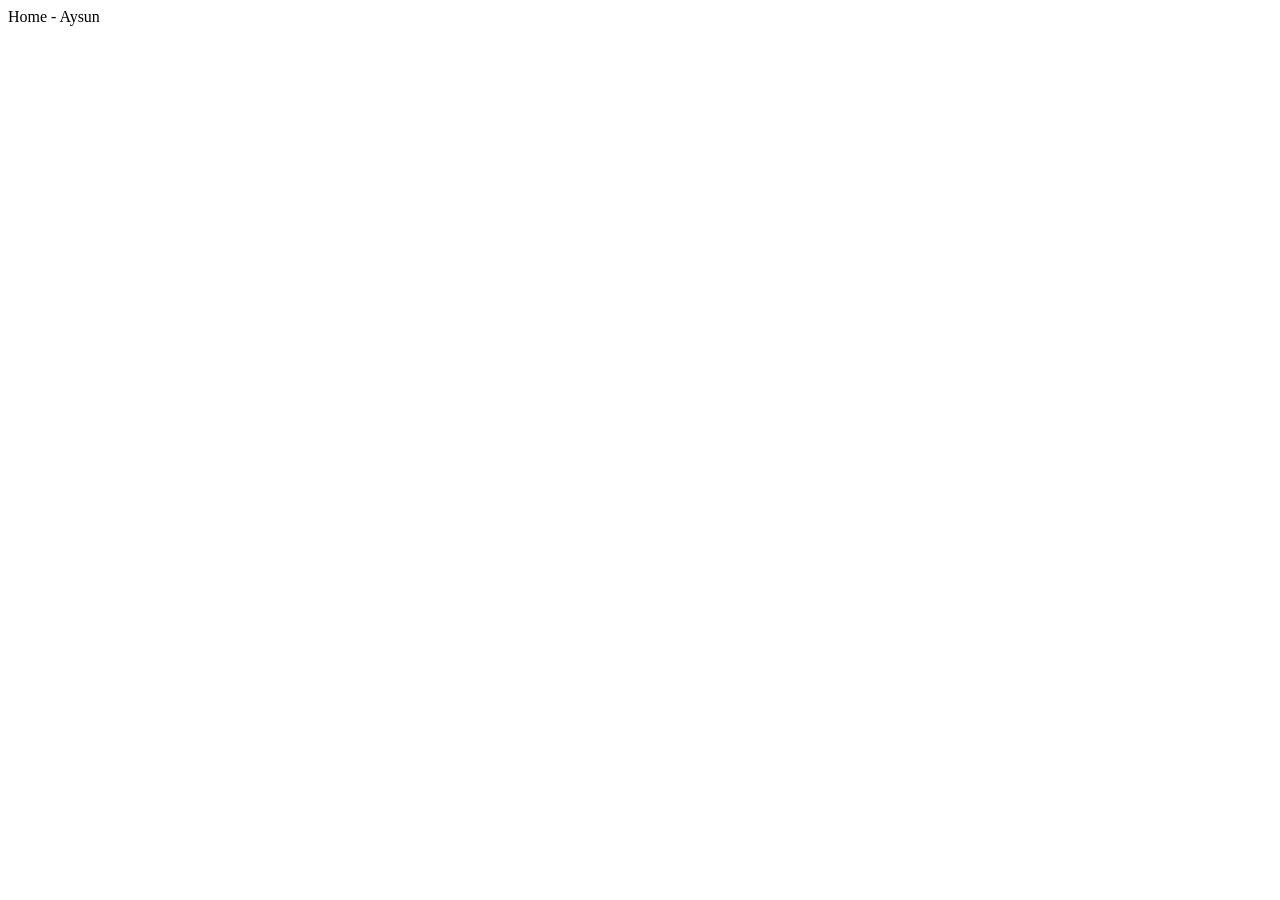
==== index.html @ d8aff584 "add new repo" ====
<!doctype html>
<html lang="en">
  <head>
    <meta charset="UTF-8" />
    <meta name="viewport" content="width=device-width, initial-scale=1.0" />
    <title>Document</title>
    <link rel="stylesheet" href="assets/style.css" />
  </head>
  <body>
    Home - Aysun
  </body>
</html>
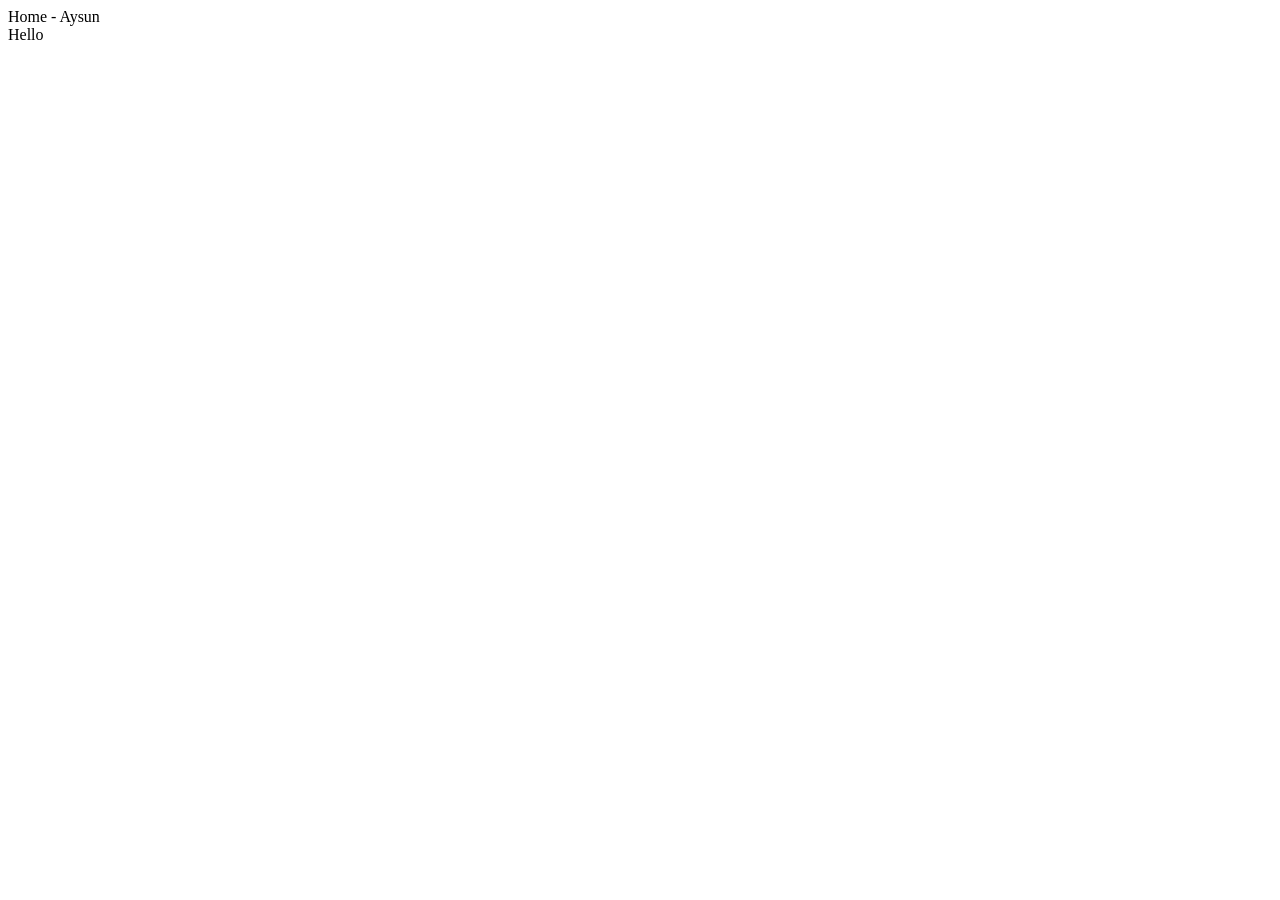
==== commit 937b8574: "section" ====
--- a/index.html
+++ b/index.html
@@ -8,5 +8,6 @@
   </head>
   <body>
     Home - Aysun
+    <section>Hello</section>
   </body>
 </html>
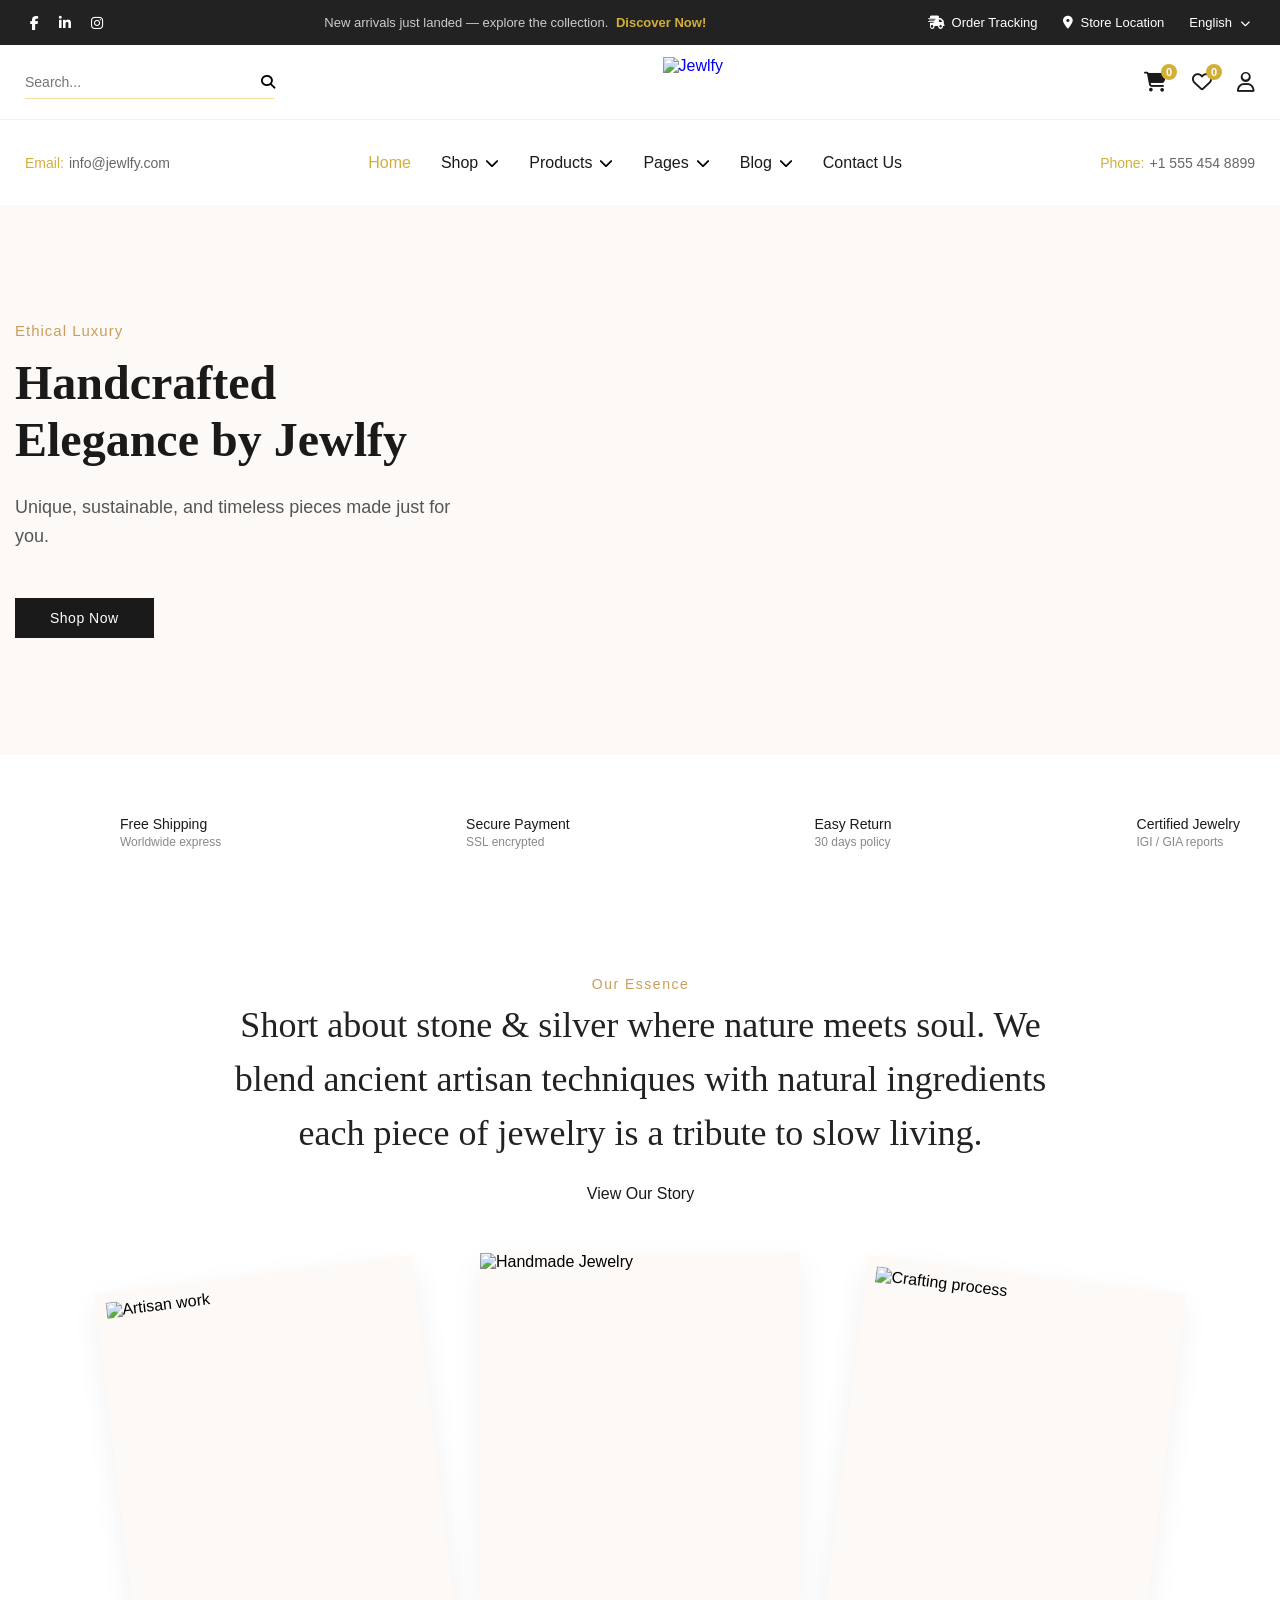
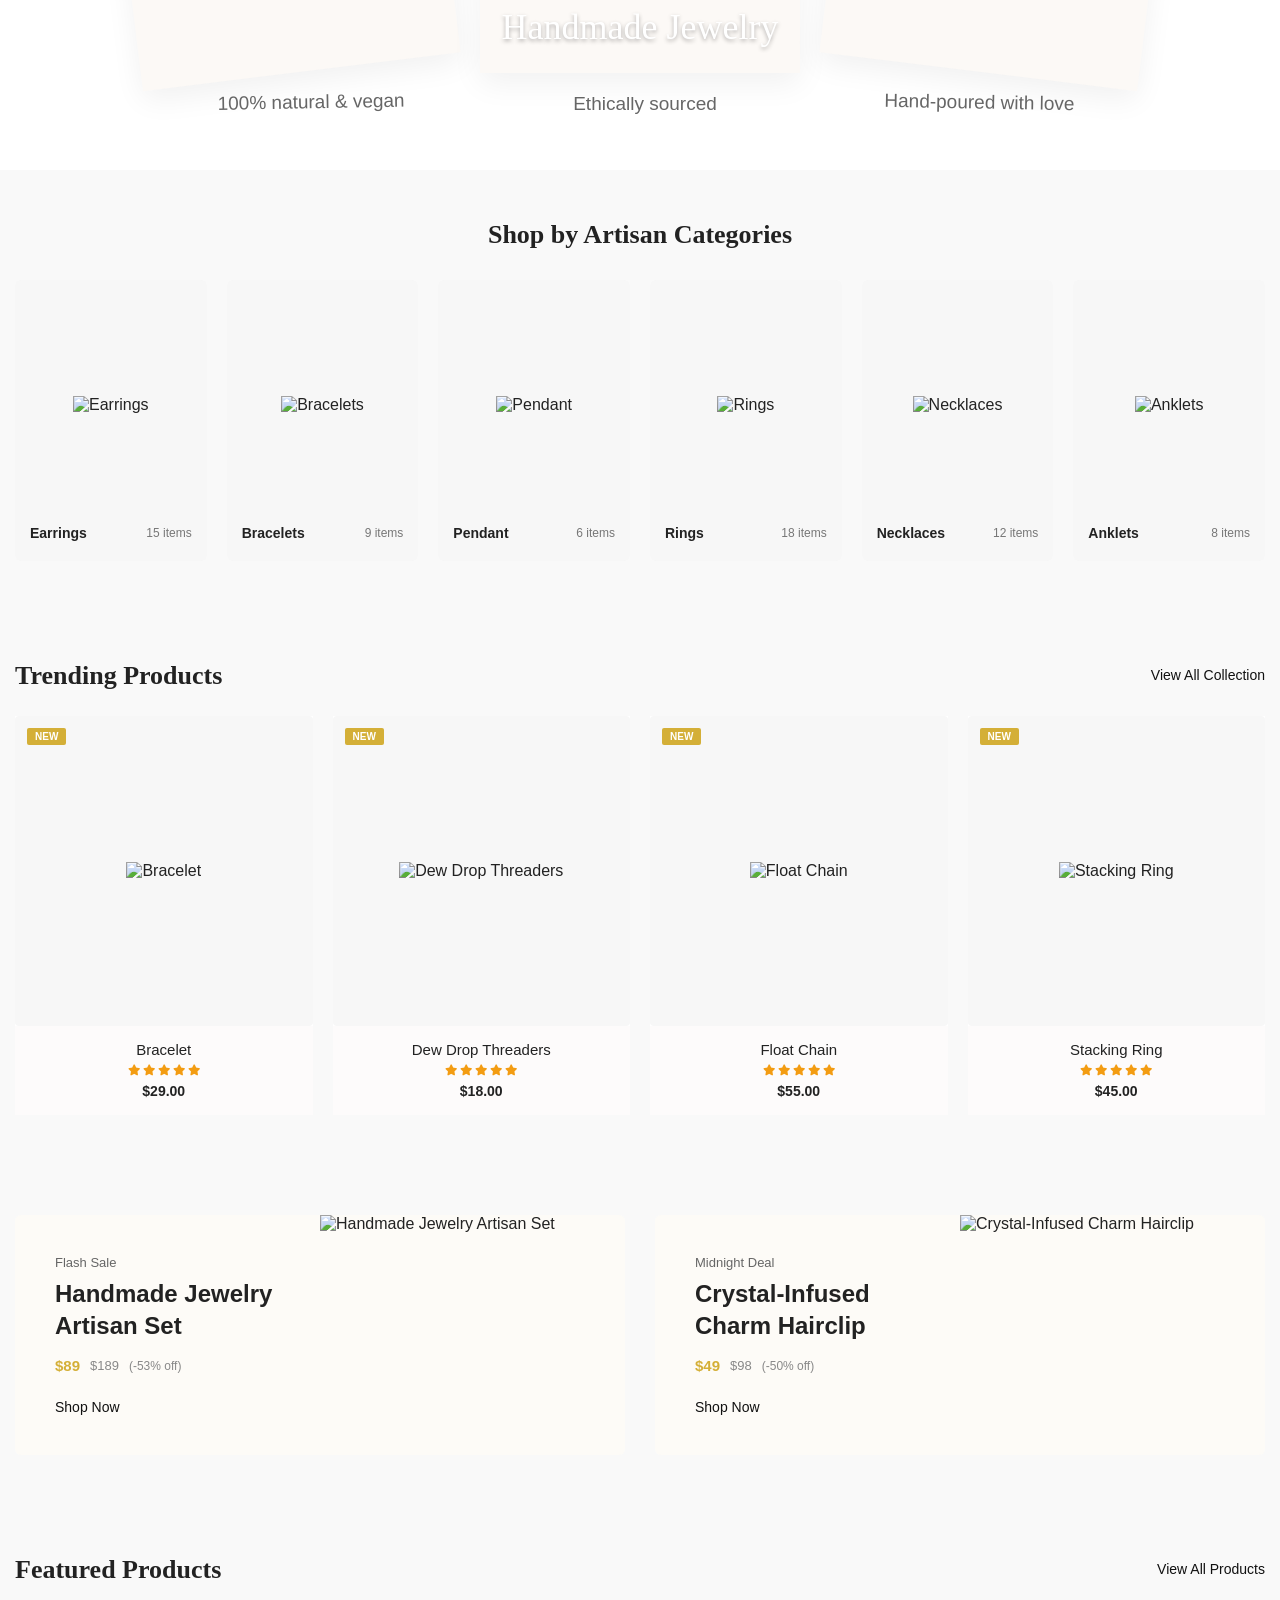
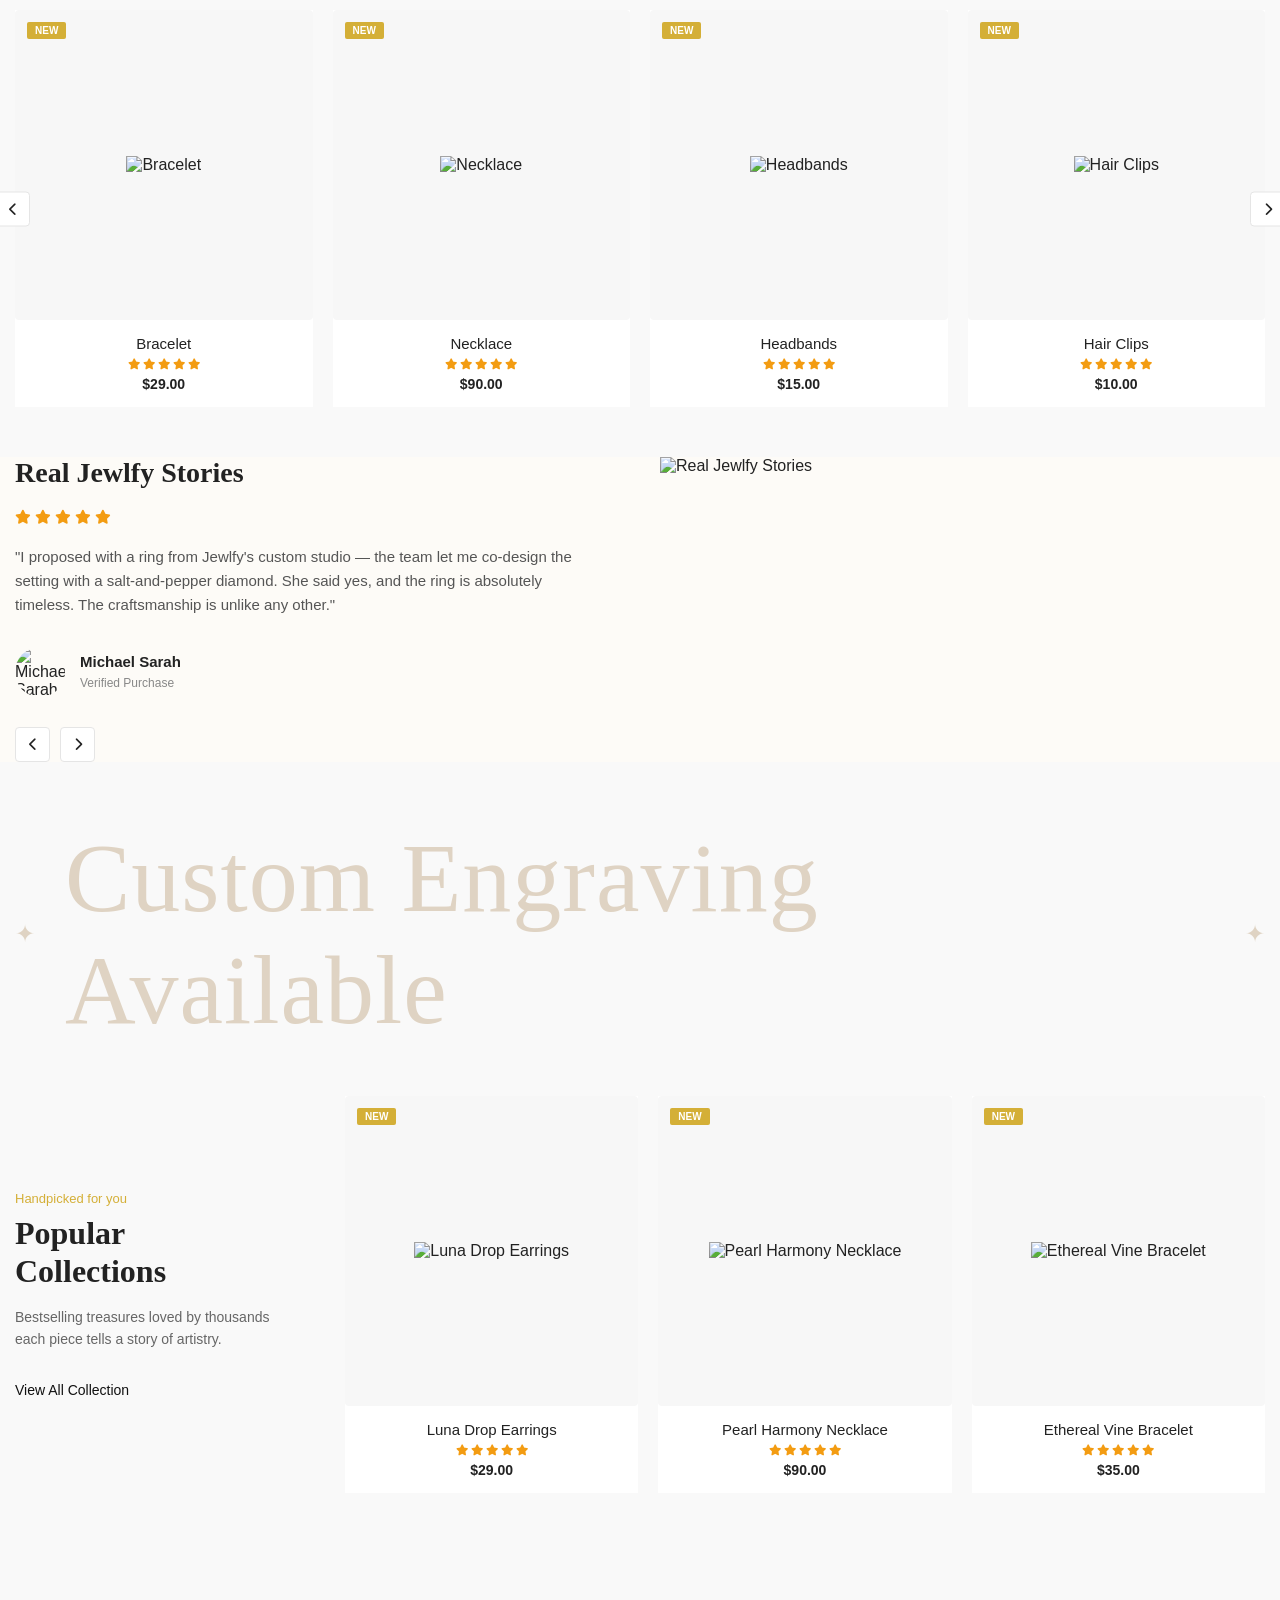
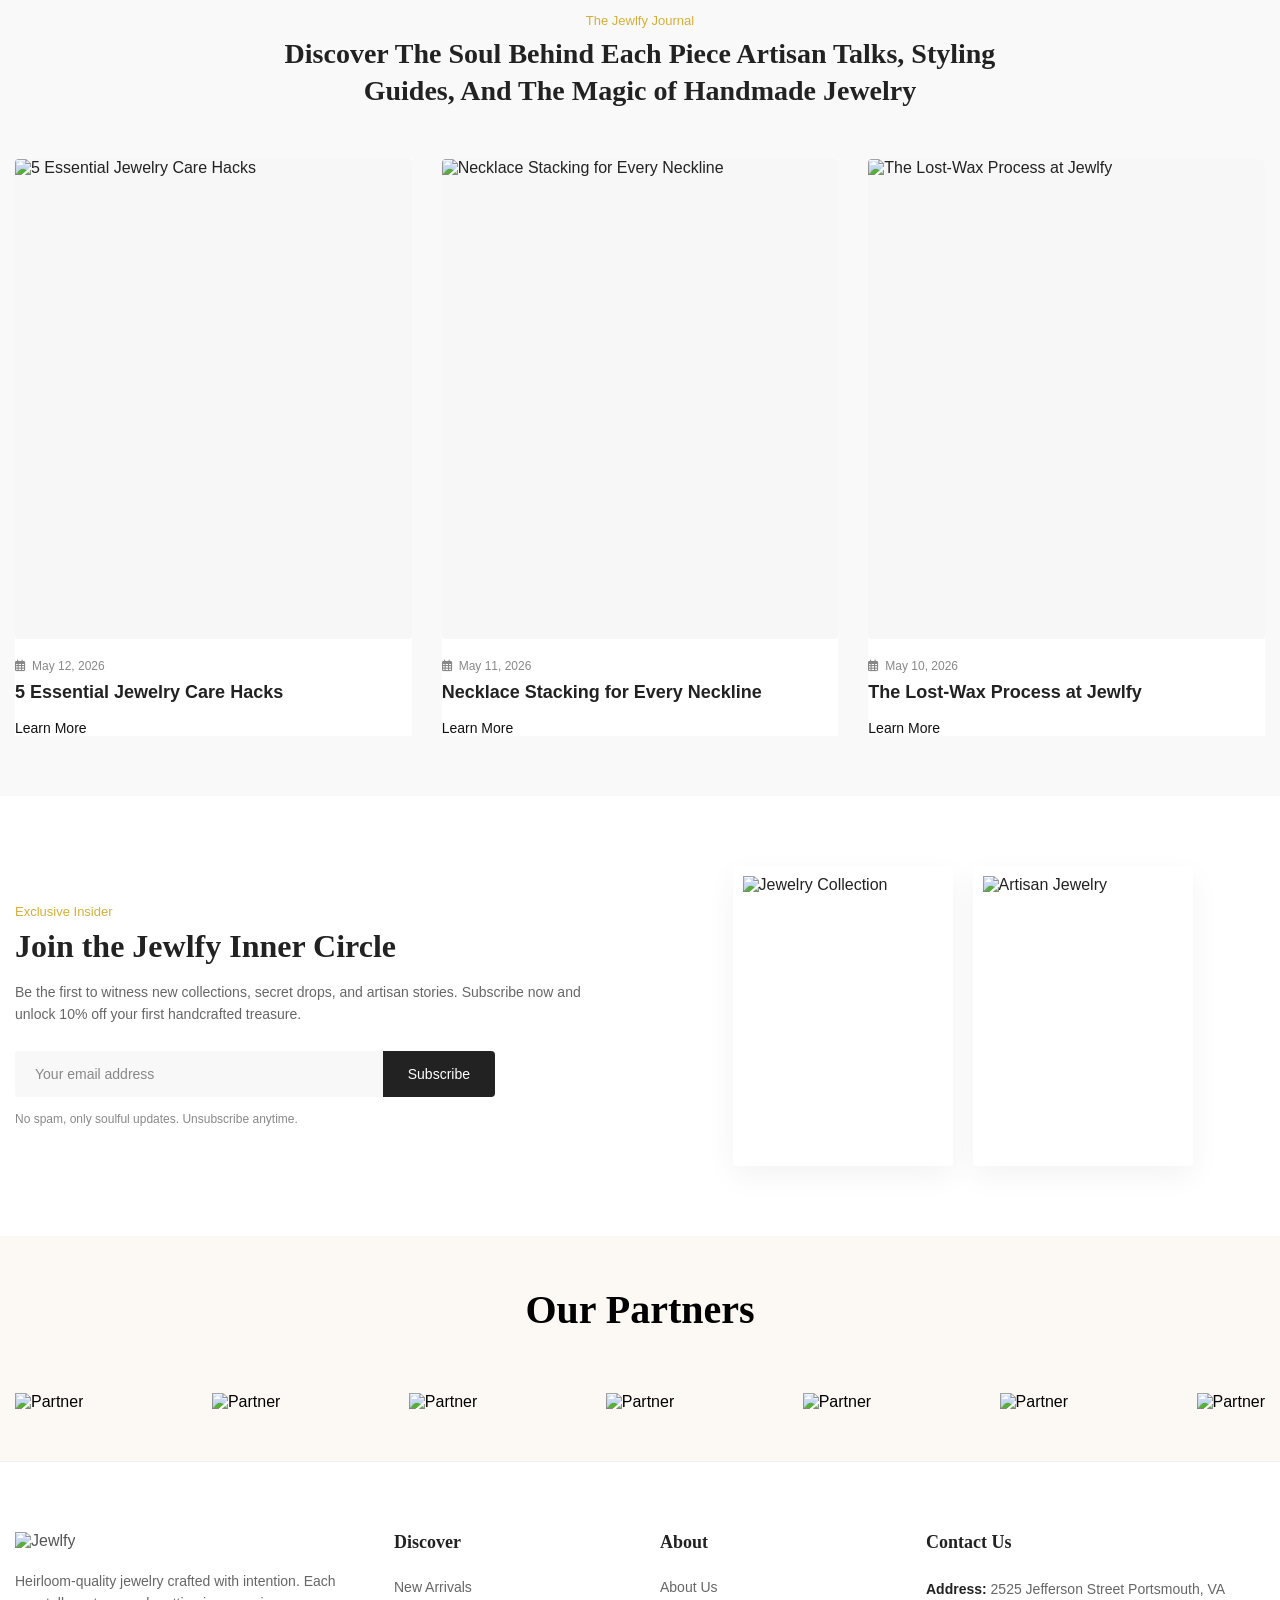
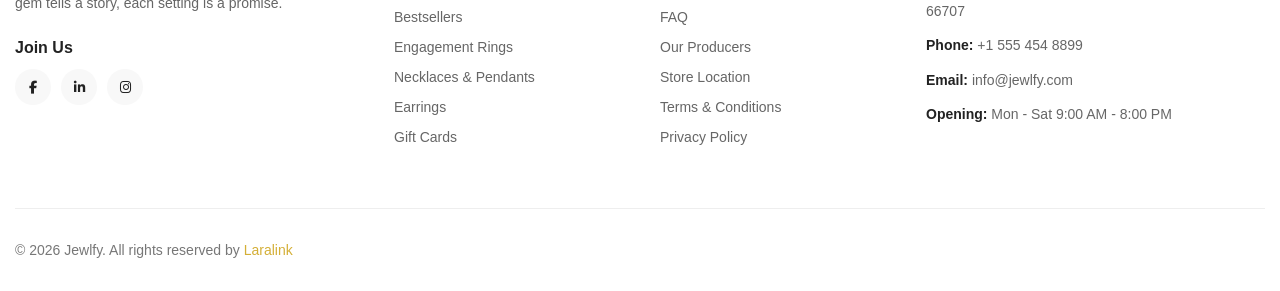
==== commit 528a4813: "completed home page" ====
--- a/index.html
+++ b/index.html
@@ -5,9 +5,793 @@
     <meta name="viewport" content="width=device-width, initial-scale=1.0" />
     <title>Document</title>
     <link rel="stylesheet" href="assets/style.css" />
+    <link rel="stylesheet" href="https://cloudflare.com">
+    <link
+      rel="stylesheet"
+      href="https://cdnjs.cloudflare.com/ajax/libs/font-awesome/6.4.0/css/all.min.css"
+      crossorigin="anonymous"
+      referrerpolicy="no-referrer"
+    />
   </head>
   <body>
-    Home - Aysun
-    <section>Hello</section>
+    <div class="home-top-bar">
+      <div class="home-top-bar-left">
+        <a href="#"><i class="fa-brands fa-facebook-f"></i></a>
+        <a href="#"><i class="fa-brands fa-linkedin-in"></i></a>
+        <a href="#"><i class="fa-brands fa-instagram"></i></a>
+      </div>
+
+      <div class="top-bar-center">
+        New arrivals just landed — explore the collection.
+        <a
+          href="https://preview.themeforest.net/item/jewlfy-a-modern-jewelry-accessories-ecommerce-html-template/full_screen_preview/64547410"
+          class="home-discover-link"
+          >Discover Now!</a
+        >
+      </div>
+
+      <div class="home-top-bar-right-group">
+        <div class="home-top-bar-right">
+          <a href="#"><i class="fa-solid fa-truck-fast"></i>Order Tracking</a>
+          <a href="#"><i class="fa-solid fa-location-dot"></i>Store Location</a>
+        </div>
+
+        <div class="home-right-lang">
+          <button type="button" class="home-language">
+            <span class="home-lang-down">English</span
+            ><i class="fa-solid fa-chevron-down"></i>
+          </button>
+          <ul class="home-lang">
+            <li><button type="button">English</button></li>
+            <li><button type="button">Français</button></li>
+            <li><button type="button">Deutsch</button></li>
+            <li><button type="button">Arabic</button></li>
+          </ul>
+        </div>
+      </div>
+    </div>
+    
+<header class="home-jewlfy-header">
+    <div class="home-header-search">
+        <input type="text" placeholder="Search...">
+        <button type="submit"><i class="fa-solid fa-magnifying-glass"></i></button>
+    </div>
+
+    <div class="header-logo">
+        <a href="https://preview.themeforest.net/item/jewlfy-a-modern-jewelry-accessories-ecommerce-html-template/full_screen_preview/64547410">
+            <img src="https://html.laralink.com/jewlfy/assets/img/logo.svg" alt="Jewlfy"> 
+        </a>
+    </div>
+
+    <div class="header-actions">
+        <a href="https://preview.themeforest.net/item/jewlfy-a-modern-jewelry-accessories-ecommerce-html-template/full_screen_preview/64547410" class="action-item">
+            <i class="fa-solid fa-cart-shopping"></i>
+            <span class="badge">0</span>
+        </a>
+        <a href="https://preview.themeforest.net/item/jewlfy-a-modern-jewelry-accessories-ecommerce-html-template/full_screen_preview/64547410" class="action-item">
+            <i class="fa-regular fa-heart"></i>
+            <span class="badge">0</span>
+        </a>
+        <a href="https://preview.themeforest.net/item/jewlfy-a-modern-jewelry-accessories-ecommerce-html-template/full_screen_preview/64547410" class="action-item">
+            <i class="fa-regular fa-user"></i>
+        </a>
+    </div>
+</header>
+<nav class="home-jewlfy-navbar">
+    <div class="home-nav-contact-left">
+        <span class="home_label">Email:</span>
+        <a href="#" class="value">info@jewlfy.com</a>
+    </div>
+
+    <ul class="home-nav-menu">
+        <li class="home-menu-item active"><a href="#">Home</a></li>
+        <li class="home-menu-item has-dropdown"><a href="https://preview.themeforest.net/item/jewlfy-a-modern-jewelry-accessories-ecommerce-html-template/full_screen_preview/64547410">Shop</a><i class="fa-solid fa-chevron-down"></i></li>
+        <li class="home-menu-item has-dropdown"><a href="https://preview.themeforest.net/item/jewlfy-a-modern-jewelry-accessories-ecommerce-html-template/full_screen_preview/64547410">Products</a><i class="fa-solid fa-chevron-down"></i></li>
+        <li class="home-menu-item has-dropdown"><a href="https://preview.themeforest.net/item/jewlfy-a-modern-jewelry-accessories-ecommerce-html-template/full_screen_preview/64547410">Pages</a><i class="fa-solid fa-chevron-down"></i></li>
+        <li class="home-menu-item has-dropdown"><a href="https://preview.themeforest.net/item/jewlfy-a-modern-jewelry-accessories-ecommerce-html-template/full_screen_preview/64547410">Blog</a><i class="fa-solid fa-chevron-down"></i></li>
+        <li class="home-menu-item"><a href="https://preview.themeforest.net/item/jewlfy-a-modern-jewelry-accessories-ecommerce-html-template/full_screen_preview/64547410">Contact Us</a></li>
+    </ul>
+
+
+    <div class="home-nav-contact-right">
+        <span class="home_label">Phone:</span>
+        <a href="tel:+15554548899" class="value">+1 555 454 8899</a>
+    </div>
+</nav>
+<section class="home-hero-section">
+    <div class="home-hero-container">
+        <div class="home-hero-content">
+            <span class="home-hero-subtitle">Ethical Luxury</span>
+            <h1 class="home-hero-title">Handcrafted<br>Elegance by Jewlfy</h1>
+            <p class="home-hero-description">Unique, sustainable, and timeless pieces made just for<br> you.</p>
+            <a href="#" class="home-hero-btn">Shop Now</a>
+        </div>
+
+        <div class="home-hero-image-box">
+        </div>
+    </div>
+</section>
+
+
+
+<section class="home-essence-section">
+        <div class="home-features-bar">
+        <div class="home-feature-item">
+            <div class="home-feature-icon-box"><img src="	https://html.laralink.com/jewlfy/assets/img/icons/free-shipping.svg" alt=""></div>
+            <div class="home-feature-text">
+                <h2>Free Shipping</h2>
+                <p>Worldwide express</p>
+            </div>
+        </div>
+        <div class="home-feature-item">
+            <div class="home-feature-icon-box"><img src="https://html.laralink.com/jewlfy/assets/img/icons/secure-payment.svg" alt=""></div>
+            <div class="home-feature-text">
+                <h2>Secure Payment</h2>
+                <p>SSL encrypted</p>
+            </div>
+        </div>
+        <div class="home-feature-item">
+            <div class="home-feature-icon-box"><img src="https://html.laralink.com/jewlfy/assets/img/icons/easy-return.svg" alt=""></div>
+            <div class="home-feature-text">
+                <h2>Easy Return</h2>
+                <p>30 days policy</p>
+            </div>
+        </div>
+        <div class="home-feature-item">
+            <div class="home-feature-icon-box"><img src="https://html.laralink.com/jewlfy/assets/img/icons/certified-jewelry.svg" alt=""></div>
+            <div class="home-feature-text">
+                <h2>Certified Jewelry</h2>
+                <p>IGI / GIA reports</p>
+            </div>
+        </div>
+    </div>
+
+    <div class="home-essence-content">
+        <span class="home-essence-subtitle">Our Essence</span>
+        <h2 class="home-essence-title">
+            Short about stone & silver where nature meets soul. We blend ancient artisan techniques with natural ingredients each piece of jewelry is a tribute to slow living.
+        </h2>
+        <a href="https://preview.themeforest.net/item/jewlfy-a-modern-jewelry-accessories-ecommerce-html-template/full_screen_preview/64547410" class="home-essence-link">View Our Story</a>
+    </div>
+
+    <div class="home-gallery-grid">
+        <div class="home-gallery-card home-tilt-left">
+            <div class="home-image-wrapper">
+                <img src="https://html.laralink.com/jewlfy/assets/img/about-11.jpg" alt="Artisan work">
+            </div>
+            <div class="home-card-footer">
+                <img src="	https://html.laralink.com/jewlfy/assets/img/icons/natural-vegan.svg" alt="">
+                <span>100% natural & vegan</span>
+            </div>
+        </div>
+
+        <div class="home-gallery-card home-card-center">
+            <div class="home-image-wrapper home-main-img">
+                <img src="https://html.laralink.com/jewlfy/assets/img/about-10.jpg" alt="Handmade Jewelry">
+                <div class="home-image-overlay-text">Handmade Jewelry</div>
+            </div>
+            <div class="home-card-footer">
+                <img src="	https://html.laralink.com/jewlfy/assets/img/icons/ethically-sourced-hand.svg" alt="">
+                <span>Ethically sourced</span>
+            </div>
+        </div>
+        <div class="home-gallery-card home-tilt-right">
+            <div class="home-image-wrapper">
+                <img src="https://html.laralink.com/jewlfy/assets/img/about-12.jpg" alt="Crafting process">
+            </div>
+            <div class="home-card-footer">
+                <img src="https://html.laralink.com/jewlfy/assets/img/icons/hand-poured.svg" alt="">
+                <span>Hand-poured with love</span>
+            </div>
+        </div>
+    </div>
+
+</section>
+
+
+
+            <!-- <a href="https://preview.themeforest.net/item/jewlfy-a-modern-jewelry-accessories-ecommerce-html-template/full_screen_preview/64547410" class="jewel-cat-card">
+
+                    <img src="	https://html.laralink.com/jewlfy/assets/img/categories/category-earrings-4.png" alt="Earrings">
+
+                    <img src="https://html.laralink.com/jewlfy/assets/img/categories/category-bracelets-4.png" alt="Bracelets">
+
+                    <img src="https://html.laralink.com/jewlfy/assets/img/categories/category-pendant-1.png" alt="Pendant">
+
+                    <img src="https://html.laralink.com/jewlfy/assets/img/categories/category-rings-4.png" alt="Rings">
+
+                    <img src="	https://html.laralink.com/jewlfy/assets/img/categories/category-necklace-4.png" alt="Necklaces">
+
+                    <img src="	https://html.laralink.com/jewlfy/assets/img/categories/category-anklets-4.png" alt="Anklets">
+ -->
+
+
+<section class="home-categories-section">
+    <div class="home-container">
+        <h2 class="home-main-title">Shop by Artisan Categories</h2>
+        <div class="home-categories-grid">
+            <a href="https://preview.themeforest.net/item/jewlfy-a-modern-jewelry-accessories-ecommerce-html-template/full_screen_preview/64547410" class="home-cat-card">
+                <div class="home-cat-img-box">
+                    <img src="	https://html.laralink.com/jewlfy/assets/img/categories/category-earrings-4.png" alt="Earrings">
+                </div>
+                <div class="home-cat-desc">
+                    <span class="home-cat-title">Earrings</span>
+                    <span class="home-cat-count">15 items</span>
+                </div>
+            </a>
+            <a href="https://preview.themeforest.net/item/jewlfy-a-modern-jewelry-accessories-ecommerce-html-template/full_screen_preview/64547410" class="home-cat-card">
+                <div class="home-cat-img-box">
+                    <img src="https://html.laralink.com/jewlfy/assets/img/categories/category-bracelets-4.png" alt="Bracelets">
+                </div>
+                <div class="home-cat-desc">
+                    <span class="home-cat-title">Bracelets</span>
+                    <span class="home-cat-count">9 items</span>
+                </div>
+            </a>
+            <a href="https://preview.themeforest.net/item/jewlfy-a-modern-jewelry-accessories-ecommerce-html-template/full_screen_preview/64547410" class="home-cat-card">
+                <div class="home-cat-img-box">
+                    <img src="https://html.laralink.com/jewlfy/assets/img/categories/category-pendant-1.png" alt="Pendant">
+                </div>
+                <div class="home-cat-desc">
+                    <span class="home-cat-title">Pendant</span>
+                    <span class="home-cat-count">6 items</span>
+                </div>
+            </a>
+            <a href="https://preview.themeforest.net/item/jewlfy-a-modern-jewelry-accessories-ecommerce-html-template/full_screen_preview/64547410" class="home-cat-card">
+                <div class="home-cat-img-box">
+                    <img src="https://html.laralink.com/jewlfy/assets/img/categories/category-rings-4.png" alt="Rings">
+                </div>
+                <div class="home-cat-desc">
+                    <span class="home-cat-title">Rings</span>
+                    <span class="home-cat-count">18 items</span>
+                </div>
+            </a>
+            <a href="https://preview.themeforest.net/item/jewlfy-a-modern-jewelry-accessories-ecommerce-html-template/full_screen_preview/64547410" class="home-cat-card">
+                <div class="home-cat-img-box">
+                    <img src="	https://html.laralink.com/jewlfy/assets/img/categories/category-necklace-4.png" alt="Necklaces">
+                </div>
+                <div class="home-cat-desc">
+                    <span class="home-cat-title">Necklaces</span>
+                    <span class="home-cat-count">12 items</span>
+                </div>
+            </a>
+            <a href="https://preview.themeforest.net/item/jewlfy-a-modern-jewelry-accessories-ecommerce-html-template/full_screen_preview/64547410" class="home-cat-card">
+                <div class="home-cat-img-box">
+                    <img src="	https://html.laralink.com/jewlfy/assets/img/categories/category-anklets-4.png" alt="Anklets">
+                </div>
+                <div class="home-cat-desc">
+                    <span class="home-cat-title">Anklets</span>
+                    <span class="home-cat-count">8 items</span>
+                </div>
+            </a>
+        </div>
+    </div>
+</section>
+
+<section class="home-trending-section">
+    <div class="home-container">
+        <div class="home-trend-top">
+            <h2 class="home-main-title">Trending Products</h2>
+            <a href="https://preview.themeforest.net/item/jewlfy-a-modern-jewelry-accessories-ecommerce-html-template/full_screen_preview/64547410" class="home-view-all">View All Collection</a>
+        </div>
+        <div class="home-products-grid">
+            <div class="home-prod-card">
+                <div class="home-prod-thumb">
+                    <span class="home-tag">New</span>
+                    <img src="https://html.laralink.com/jewlfy/assets/img/product-img-14.png" alt="Bracelet">
+                    <div class="home-prod-actions">
+                        <a href="#"><i class="fa-regular fa-heart"></i></a>
+                        <a href="#"><i class="fa-solid fa-eye"></i></a>
+                        <a href="#"><i class="fa-solid fa-cart-shopping"></i></a>
+                    </div>
+                </div>
+                <div class="home-prod-content">
+                    <h3 class="home-prod-name"><a href="https://preview.themeforest.net/item/jewlfy-a-modern-jewelry-accessories-ecommerce-html-template/full_screen_preview/64547410">Bracelet</a></h3>
+                    <div class="home-stars">
+<i class="fa-sharp fa-solid fa-star"></i>
+<i class="fa-sharp fa-solid fa-star"></i>
+<i class="fa-sharp fa-solid fa-star"></i>
+<i class="fa-sharp fa-solid fa-star"></i>
+<i class="fa-sharp fa-solid fa-star"></i>                    </div>
+                    <span class="home-price">$29.00</span>
+                </div>
+            </div>
+            <div class="home-prod-card">
+                <div class="home-prod-thumb">
+                    <span class="home-tag">New</span>
+                    <img src="	https://html.laralink.com/jewlfy/assets/img/product-img-15.png" alt="Dew Drop Threaders">
+                    <div class="home-prod-actions">
+                        <a href="#"><i class="fa-regular fa-heart"></i></a>
+                        <a href="#"><i class="fa-solid fa-eye"></i></a>
+                        <a href="#"><i class="fa-solid fa-cart-shopping"></i></a>
+                    </div>
+                </div>
+                <div class="home-prod-content">
+                    <h3 class="home-prod-name"><a href="https://preview.themeforest.net/item/jewlfy-a-modern-jewelry-accessories-ecommerce-html-template/full_screen_preview/64547410">Dew Drop Threaders</a></h3>
+                    <div class="home-stars">
+<i class="fa-sharp fa-solid fa-star"></i>
+<i class="fa-sharp fa-solid fa-star"></i>
+<i class="fa-sharp fa-solid fa-star"></i>
+<i class="fa-sharp fa-solid fa-star"></i>
+<i class="fa-sharp fa-solid fa-star"></i>                    </div>
+                    <span class="home-price">$18.00</span>
+                </div>
+            </div>
+            <div class="home-prod-card">
+                <div class="home-prod-thumb">
+                    <span class="home-tag">New</span>
+                    <img src="	https://html.laralink.com/jewlfy/assets/img/product-img-16.png" alt="Float Chain">
+                    <div class="home-prod-actions">
+                        <a href="#"><i class="fa-regular fa-heart"></i></a>
+                        <a href="#"><i class="fa-solid fa-eye"></i></a>
+                        <a href="#"><i class="fa-solid fa-cart-shopping"></i></a>
+                    </div>
+                </div>
+                <div class="home-prod-content">
+                    <h3 class="home-prod-name"><a href="https://preview.themeforest.net/item/jewlfy-a-modern-jewelry-accessories-ecommerce-html-template/full_screen_preview/64547410">Float Chain</a></h3>
+                    <div class="home-stars">
+<i class="fa-sharp fa-solid fa-star"></i>
+<i class="fa-sharp fa-solid fa-star"></i>
+<i class="fa-sharp fa-solid fa-star"></i>
+<i class="fa-sharp fa-solid fa-star"></i>
+<i class="fa-sharp fa-solid fa-star"></i>                    </div>
+                    <span class="home-price">$55.00</span>
+                </div>
+            </div>
+            <div class="home-prod-card">
+                <div class="home-prod-thumb">
+                    <span class="home-tag">New</span>
+                    <img src="https://html.laralink.com/jewlfy/assets/img/product-img-17.png" alt="Stacking Ring">
+                    <div class="home-prod-actions">
+                        <a href="#"><i class="fa-regular fa-heart"></i></a>
+                        <a href="#"><i class="fa-solid fa-eye"></i></a>
+                        <a href="#"><i class="fa-solid fa-cart-shopping"></i></a>
+                    </div>
+                </div>
+                <div class="home-prod-content">
+                    <h3 class="home-prod-name"><a href="https://preview.themeforest.net/item/jewlfy-a-modern-jewelry-accessories-ecommerce-html-template/full_screen_preview/64547410">Stacking Ring</a></h3>
+                    <div class="home-stars">
+<i class="fa-sharp fa-solid fa-star"></i>
+<i class="fa-sharp fa-solid fa-star"></i>
+<i class="fa-sharp fa-solid fa-star"></i>
+<i class="fa-sharp fa-solid fa-star"></i>
+<i class="fa-sharp fa-solid fa-star"></i>
+                    </div>
+                    <span class="home-price">$45.00</span>
+                </div>
+            </div>
+        </div>
+    </div>
+</section>
+
+
+
+<section class="home-banner-section">
+    <div class="home-container">
+        <div class="home-banner-grid">
+
+            <div class="home-banner-card">
+                <div class="home-banner-content">
+                    <span class="home-banner-subtitle">Flash Sale</span>
+                    <h3 class="home-banner-title"><a href="https://preview.themeforest.net/item/jewlfy-a-modern-jewelry-accessories-ecommerce-html-template/full_screen_preview/64547410">Handmade Jewelry Artisan Set</a></h3>
+                    <div class="home-banner-price">
+                        <span class="home-current-price">$89</span>
+                        <span class="home-old-price">$189</span>
+                        <span class="home-discount">(-53% off)</span>
+                    </div>
+                    <a href="https://preview.themeforest.net/item/jewlfy-a-modern-jewelry-accessories-ecommerce-html-template/full_screen_preview/64547410" class="home-banner-btn">Shop Now</a>
+                </div>
+                <div class="home-banner-img-box">
+                    <img src="	https://html.laralink.com/jewlfy/assets/img/promo-product-1.jpg" alt="Handmade Jewelry Artisan Set">
+                </div>
+            </div>
+
+            <div class="home-banner-card">
+                <div class="home-banner-content">
+                    <span class="home-banner-subtitle">Midnight Deal</span>
+                    <h3 class="home-banner-title"><a href="https://preview.themeforest.net/item/jewlfy-a-modern-jewelry-accessories-ecommerce-html-template/full_screen_preview/64547410">Crystal-Infused Charm Hairclip</a></h3>
+                    <div class="home-banner-price">
+                        <span class="home-current-price">$49</span>
+                        <span class="home-old-price">$98</span>
+                        <span class="home-discount">(-50% off)</span>
+                    </div>
+                    <a href="https://preview.themeforest.net/item/jewlfy-a-modern-jewelry-accessories-ecommerce-html-template/full_screen_preview/64547410" class="home-banner-btn">Shop Now</a>
+                </div>
+                <div class="home-banner-img-box">
+                    <img src="	https://html.laralink.com/jewlfy/assets/img/promo-product-2.jpg" alt="Crystal-Infused Charm Hairclip">
+                </div>
+            </div>
+        </div>
+    </div>
+</section>
+
+
+
+<section class="home-featured-section">
+    <div class="home-container">
+        <div class="home-featured-top">
+            <h2 class="home-main-title">Featured Products</h2>
+            <a href="#" class="home-view-all">View All Products</a>
+        </div>
+        <div class="home-featured-wrapper">
+            <button class="home-slider-arrow home-arrow-prev"><i class="fas fa-chevron-left"></i></button>
+            <div class="home-featured-grid">
+                <div class="home-feat-card">
+                    <div class="home-feat-thumb">
+                        <span class="home-feat-tag">New</span>
+                        <img src="	https://html.laralink.com/jewlfy/assets/img/product-img-60.png" alt="Bracelet">
+                        <div class="home-feat-actions">
+                            <a href="#"><i class="far fa-heart"></i></a>
+                            <a href="#"><i class="far fa-eye"></i></a>
+                            <a href="#"><i class="fas fa-shopping-cart"></i></a>
+                        </div>
+                    </div>
+                    <div class="home-feat-content">
+                        <h3 class="home-feat-name"><a href="https://preview.themeforest.net/item/jewlfy-a-modern-jewelry-accessories-ecommerce-html-template/full_screen_preview/64547410">Bracelet</a></h3>
+                        <div class="home-feat-stars">
+<i class="fa-sharp fa-solid fa-star"></i>
+<i class="fa-sharp fa-solid fa-star"></i>
+<i class="fa-sharp fa-solid fa-star"></i>
+<i class="fa-sharp fa-solid fa-star"></i>
+<i class="fa-sharp fa-solid fa-star"></i>                        
+  </div>
+                        <div class="home-feat-price">$29.00</div>
+                    </div>
+                </div>
+
+                
+                <div class="home-feat-card">
+                    <div class="home-feat-thumb">
+                        <span class="home-feat-tag">New</span>
+                        <img src="https://html.laralink.com/jewlfy/assets/img/product-img-61.png" alt="Necklace">
+                        <div class="home-feat-actions">
+                            <a href="#"><i class="far fa-heart"></i></a>
+                            <a href="#"><i class="far fa-eye"></i></a>
+                            <a href="#"><i class="fas fa-shopping-cart"></i></a>
+                        </div>
+                    </div>
+                    <div class="home-feat-content">
+                        <h3 class="home-feat-name"><a href="https://preview.themeforest.net/item/jewlfy-a-modern-jewelry-accessories-ecommerce-html-template/full_screen_preview/64547410">Necklace</a></h3>
+                        <div class="home-feat-stars">
+<i class="fa-sharp fa-solid fa-star"></i>
+<i class="fa-sharp fa-solid fa-star"></i>
+<i class="fa-sharp fa-solid fa-star"></i>
+<i class="fa-sharp fa-solid fa-star"></i>
+<i class="fa-sharp fa-solid fa-star"></i>                          </div>
+                        <div class="home-feat-price">$90.00</div>
+                    </div>
+                </div>
+
+            
+                <div class="home-feat-card">
+                    <div class="home-feat-thumb">
+                        <span class="home-feat-tag">New</span>
+                        <img src="https://html.laralink.com/jewlfy/assets/img/product-img-62.png" alt="Headbands">
+                        <div class="home-feat-actions">
+                            <a href="#"><i class="far fa-heart"></i></a>
+                            <a href="#"><i class="far fa-eye"></i></a>
+                            <a href="#"><i class="fas fa-shopping-cart"></i></a>
+                        </div>
+                    </div>
+                    <div class="home-feat-content">
+                        <h3 class="home-feat-name"><a href="https://preview.themeforest.net/item/jewlfy-a-modern-jewelry-accessories-ecommerce-html-template/full_screen_preview/64547410">Headbands</a></h3>
+                        <div class="home-feat-stars">
+<i class="fa-sharp fa-solid fa-star"></i>
+<i class="fa-sharp fa-solid fa-star"></i>
+<i class="fa-sharp fa-solid fa-star"></i>
+<i class="fa-sharp fa-solid fa-star"></i>
+<i class="fa-sharp fa-solid fa-star"></i>                          </div>
+                        <div class="home-feat-price">$15.00</div>
+                    </div>
+                </div>
+
+               
+                <div class="home-feat-card">
+                    <div class="home-feat-thumb">
+                        <span class="home-feat-tag">New</span>
+                        <img src="https://html.laralink.com/jewlfy/assets/img/product-img-63.png" alt="Hair Clips">
+                        <div class="home-feat-actions">
+                            <a href="#"><i class="far fa-heart"></i></a>
+                            <a href="#"><i class="far fa-eye"></i></a>
+                            <a href="#"><i class="fas fa-shopping-cart"></i></a>
+                        </div>
+                    </div>
+                    <div class="home-feat-content">
+                        <h3 class="home-feat-name"><a href="https://preview.themeforest.net/item/jewlfy-a-modern-jewelry-accessories-ecommerce-html-template/full_screen_preview/64547410">Hair Clips</a></h3>
+                        <div class="home-feat-stars">
+<i class="fa-sharp fa-solid fa-star"></i>
+<i class="fa-sharp fa-solid fa-star"></i>
+<i class="fa-sharp fa-solid fa-star"></i>
+<i class="fa-sharp fa-solid fa-star"></i>
+<i class="fa-sharp fa-solid fa-star"></i>                          </div>
+                        <div class="home-feat-price">$10.00</div>
+                    </div>
+                </div>
+            </div>
+            <button class="home-slider-arrow home-arrow-next"><i class="fas fa-chevron-right"></i></button>
+        </div>
+    </div>
+</section>
+
+
+
+
+<section class="home-stories-section">
+    <div class="home-container">
+        <div class="home-stories-grid">
+            <div class="home-stories-content">
+                <h2 class="home-stories-title">Real Jewlfy Stories</h2>
+                <div class="home-stories-stars">
+<i class="fa-sharp fa-solid fa-star"></i>
+<i class="fa-sharp fa-solid fa-star"></i>
+<i class="fa-sharp fa-solid fa-star"></i>
+<i class="fa-sharp fa-solid fa-star"></i>
+<i class="fa-sharp fa-solid fa-star"></i>
+                </div>
+                <p class="home-stories-text">"I proposed with a ring from Jewlfy's custom studio — the team let me co-design the setting with a salt-and-pepper diamond. She said yes, and the ring is absolutely timeless. The craftsmanship is unlike any other."</p>
+                <div class="home-stories-author-box">
+                    <div class="home-author-img">
+                        <img src="	https://html.laralink.com/jewlfy/assets/img/avatar-1.jpg" alt="Michael Sarah">
+                    </div>
+                    <div class="home-author-info">
+                        <h4 class="home-author-name">Michael Sarah</h4>
+                        <span class="home-author-role">Verified Purchase</span>
+                    </div>
+                </div>
+                <div class="home-stories-controls">
+                    <button class="home-story-arrow home-story-prev"><i class="fas fa-chevron-left"></i></button>
+                    <button class="home-story-arrow home-story-next"><i class="fas fa-chevron-right"></i></button>
+                </div>
+            </div>
+            <div class="home-stories-img-box">
+                <img src="https://html.laralink.com/jewlfy/assets/img/testimonial-5.jpg" alt="Real Jewlfy Stories">
+            </div>
+        </div>
+    </div>
+</section>
+
+
+
+
+<section class="home-collections-section">
+    <div class="home-container">
+        <div class="home-engraving-banner">
+            <span class="home-star-icon">✦</span>
+            <h2 class="home-engraving-text">Custom Engraving Available</h2>
+            <span class="home-star-icon">✦</span>
+        </div>
+        <div class="home-collections-grid-layout">
+            <div class="home-collections-info">
+                <span class="home-collections-subtitle">Handpicked for you</span>
+                <h3 class="home-collections-title">Popular<br> Collections</h3>
+                <p class="home-collections-desc">Bestselling treasures loved by thousands each piece tells a story of artistry.</p>
+                <a href="https://preview.themeforest.net/item/jewlfy-a-modern-jewelry-accessories-ecommerce-html-template/full_screen_preview/64547410" class="home-collections-link">View All Collection</a>
+            </div>
+            <div class="home-collections-items">
+                <div class="home-col-card">
+                    <div class="home-col-thumb">
+                        <span class="home-col-tag">New</span>
+                        <img src="	https://html.laralink.com/jewlfy/assets/img/product-img-64.png" alt="Luna Drop Earrings">
+                    </div>
+                    <div class="home-col-content">
+                        <h4 class="home-col-name"><a href="https://preview.themeforest.net/item/jewlfy-a-modern-jewelry-accessories-ecommerce-html-template/full_screen_preview/64547410">Luna Drop Earrings</a></h4>
+                        <div class="home-col-stars">
+<i class="fa-sharp fa-solid fa-star"></i>
+<i class="fa-sharp fa-solid fa-star"></i>
+<i class="fa-sharp fa-solid fa-star"></i>
+<i class="fa-sharp fa-solid fa-star"></i>
+<i class="fa-sharp fa-solid fa-star"></i>                        </div>
+                        <div class="home-col-price">$29.00</div>
+                    </div>
+                </div>
+                <div class="home-col-card">
+                    <div class="home-col-thumb">
+                        <span class="home-col-tag">New</span>
+                        <img src="https://html.laralink.com/jewlfy/assets/img/product-img-65.png" alt="Pearl Harmony Necklace">
+                    </div>
+                    <div class="home-col-content">
+                        <h4 class="home-col-name"><a href="https://preview.themeforest.net/item/jewlfy-a-modern-jewelry-accessories-ecommerce-html-template/full_screen_preview/64547410">Pearl Harmony Necklace</a></h4>
+                        <div class="home-col-stars">
+<i class="fa-sharp fa-solid fa-star"></i>
+<i class="fa-sharp fa-solid fa-star"></i>
+<i class="fa-sharp fa-solid fa-star"></i>
+<i class="fa-sharp fa-solid fa-star"></i>
+<i class="fa-sharp fa-solid fa-star"></i>                        </div>
+                        <div class="home-col-price">$90.00</div>
+                    </div>
+                </div>
+
+                <div class="home-col-card">
+                    <div class="home-col-thumb">
+                        <span class="home-col-tag">New</span>
+                        <img src="https://html.laralink.com/jewlfy/assets/img/product-img-66.png" alt="Ethereal Vine Bracelet">
+                    </div>
+                    <div class="home-col-content">
+                        <h4 class="home-col-name"><a href="https://preview.themeforest.net/item/jewlfy-a-modern-jewelry-accessories-ecommerce-html-template/full_screen_preview/64547410">Ethereal Vine Bracelet</a></h4>
+                        <div class="home-col-stars">
+<i class="fa-sharp fa-solid fa-star"></i>
+<i class="fa-sharp fa-solid fa-star"></i>
+<i class="fa-sharp fa-solid fa-star"></i>
+<i class="fa-sharp fa-solid fa-star"></i>
+<i class="fa-sharp fa-solid fa-star"></i>
+                        </div>
+                        <div class="home-col-price">$35.00</div>
+                    </div>
+                </div>
+            </div>
+        </div>
+    </div>
+</section>
+
+
+
+<section class="home-journal-section">
+    <div class="home-container">
+        <div class="home-journal-header">
+            <span class="home-journal-subtitle">The Jewlfy Journal</span>
+            <h2 class="home-journal-title">Discover The Soul Behind Each Piece Artisan Talks, Styling Guides, And The Magic of Handmade Jewelry</h2>
+        </div>
+        <div class="home-journal-grid">
+            <div class="home-journal-card">
+                <div class="home-journal-thumb">
+                    <img src="	https://html.laralink.com/jewlfy/assets/img/blog-19.jpg" alt="5 Essential Jewelry Care Hacks">
+                </div>
+                <div class="home-journal-content">
+                    <div class="home-journal-date">
+                        <i class="far fa-calendar-alt"></i> May 12, 2026
+                    </div>
+                    <h3 class="home-journal-name"><a href="https://preview.themeforest.net/item/jewlfy-a-modern-jewelry-accessories-ecommerce-html-template/full_screen_preview/64547410">5 Essential Jewelry Care Hacks</a></h3>
+                    <a href="https://preview.themeforest.net/item/jewlfy-a-modern-jewelry-accessories-ecommerce-html-template/full_screen_preview/64547410" class="home-journal-btn">Learn More</a>
+                </div>
+            </div>
+
+            <div class="home-journal-card">
+                <div class="home-journal-thumb">
+                    <img src="https://html.laralink.com/jewlfy/assets/img/blog-18.jpg" alt="Necklace Stacking for Every Neckline">
+                </div>
+                <div class="home-journal-content">
+                    <div class="home-journal-date">
+                        <i class="far fa-calendar-alt"></i> May 11, 2026
+                    </div>
+                    <h3 class="home-journal-name"><a href="https://preview.themeforest.net/item/jewlfy-a-modern-jewelry-accessories-ecommerce-html-template/full_screen_preview/64547410">Necklace Stacking for Every Neckline</a></h3>
+                    <a href="https://preview.themeforest.net/item/jewlfy-a-modern-jewelry-accessories-ecommerce-html-template/full_screen_preview/64547410" class="home-journal-btn">Learn More</a>
+                </div>
+            </div>
+
+            <div class="home-journal-card">
+                <div class="home-journal-thumb">
+                    <img src="	https://html.laralink.com/jewlfy/assets/img/blog-20.jpg" alt="The Lost-Wax Process at Jewlfy">
+                </div>
+                <div class="home-journal-content">
+                    <div class="home-journal-date">
+                        <i class="far fa-calendar-alt"></i> May 10, 2026
+                    </div>
+                    <h3 class="home-journal-name"><a href="https://preview.themeforest.net/item/jewlfy-a-modern-jewelry-accessories-ecommerce-html-template/full_screen_preview/64547410">The Lost-Wax Process at Jewlfy</a></h3>
+                    <a href="https://preview.themeforest.net/item/jewlfy-a-modern-jewelry-accessories-ecommerce-html-template/full_screen_preview/64547410" class="home-journal-btn">Learn More</a>
+                </div>
+            </div>
+        </div>
+    </div>
+</section>
+
+
+<section class="home-newsletter-section">
+    <div class="home-container">
+        <div class="home-newsletter-grid">
+            <div class="home-newsletter-content">
+                <span class="home-newsletter-subtitle">Exclusive Insider</span>
+                <h2 class="home-newsletter-title">Join the Jewlfy Inner Circle</h2>
+                <p class="home-newsletter-desc">Be the first to witness new collections, secret drops, and artisan stories. Subscribe now and unlock 10% off your first handcrafted treasure.</p>
+                <form class="home-newsletter-form">
+                    <input type="email" placeholder="Your email address" class="home-newsletter-input" required>
+                    <button type="submit" class="home-newsletter-btn">Subscribe</button>
+                </form>
+                <span class="home-newsletter-note">No spam, only soulful updates. Unsubscribe anytime.</span>
+            </div>
+            <div class="home-newsletter-images">
+                <div class="home-nl-img-box home-nl-img-1">
+                    <img src="https://html.laralink.com/jewlfy/assets/img/newsletter-img-1.jpg" alt="Jewelry Collection">
+                </div>
+                <div class="home-nl-img-box home-nl-img-2">
+                    <img src="	https://html.laralink.com/jewlfy/assets/img/newsletter-img-2.jpg" alt="Artisan Jewelry">
+                </div>
+            </div>
+        </div>
+    </div>
+</section>
+
+
+<section class="home-partners-section">
+    <div class="home-container">
+        <h3 class="home-partners-title">Our Partners</h3>
+        <div class="home-partners-grid">
+            <div class="home-partner-item">
+                <img src="	https://html.laralink.com/jewlfy/assets/img/partner-logo-4.svg" alt="Partner">
+            </div>
+            <div class="home-partner-item">
+                <img src="	https://html.laralink.com/jewlfy/assets/img/partner-logo-5.svg" alt="Partner">
+            </div>
+            <div class="home-partner-item">
+                <img src="https://html.laralink.com/jewlfy/assets/img/partner-logo-6.svg" alt="Partner">
+            </div>
+            <div class="home-partner-item">
+                <img src="	https://html.laralink.com/jewlfy/assets/img/partner-logo-7.svg" alt="Partner">
+            </div>
+            <div class="home-partner-item">
+                <img src="https://html.laralink.com/jewlfy/assets/img/partner-logo-1.svg" alt="Partner">
+            </div>
+            <div class="home-partner-item">
+                <img src="https://html.laralink.com/jewlfy/assets/img/partner-logo-2.svg" alt="Partner">
+            </div>
+            <div class="home-partner-item">
+                <img src="	https://html.laralink.com/jewlfy/assets/img/partner-logo-3.svg" alt="Partner">
+            </div>
+        </div>
+    </div>
+</section>
+
+
+<footer class="home-footer-section">
+    <div class="home-container">
+        <div class="home-footer-grid">
+            <div class="home-footer-col">
+                <div class="home-footer-logo">
+                    <img src="	https://html.laralink.com/jewlfy/assets/img/logo.svg" alt="Jewlfy">
+                </div>
+                <p class="home-footer-desc">Heirloom-quality jewelry crafted with intention. Each gem tells a story, each setting is a promise.</p>
+                <h4 class="home-footer-social-title">Join Us</h4>
+                <div class="home-footer-socials">
+                    <a href="#" class="home-social-link"><i class="fab fa-facebook-f"></i></a>
+                    <a href="#" class="home-social-link"><i class="fab fa-linkedin-in"></i></a>
+                    <a href="#" class="home-social-link"><i class="fab fa-instagram"></i></a>
+                </div>
+            </div>
+
+            <div class="home-footer-col">
+                <h3 class="home-footer-heading">Discover</h3>
+                <ul class="home-footer-links">
+                    <li><a href="https://preview.themeforest.net/item/jewlfy-a-modern-jewelry-accessories-ecommerce-html-template/full_screen_preview/64547410">New Arrivals</a></li>
+                    <li><a href="https://preview.themeforest.net/item/jewlfy-a-modern-jewelry-accessories-ecommerce-html-template/full_screen_preview/64547410">Bestsellers</a></li>
+                    <li><a href="https://preview.themeforest.net/item/jewlfy-a-modern-jewelry-accessories-ecommerce-html-template/full_screen_preview/64547410">Engagement Rings</a></li>
+                    <li><a href="https://preview.themeforest.net/item/jewlfy-a-modern-jewelry-accessories-ecommerce-html-template/full_screen_preview/64547410">Necklaces & Pendants</a></li>
+                    <li><a href="https://preview.themeforest.net/item/jewlfy-a-modern-jewelry-accessories-ecommerce-html-template/full_screen_preview/64547410">Earrings</a></li>
+                    <li><a href="https://preview.themeforest.net/item/jewlfy-a-modern-jewelry-accessories-ecommerce-html-template/full_screen_preview/64547410">Gift Cards</a></li>
+                </ul>
+            </div>
+
+            <div class="home-footer-col">
+                <h3 class="home-footer-heading">About</h3>
+                <ul class="home-footer-links">
+                    <li><a href="https://preview.themeforest.net/item/jewlfy-a-modern-jewelry-accessories-ecommerce-html-template/full_screen_preview/64547410">About Us</a></li>
+                    <li><a href="https://preview.themeforest.net/item/jewlfy-a-modern-jewelry-accessories-ecommerce-html-template/full_screen_preview/64547410">FAQ</a></li>
+                    <li><a href="https://preview.themeforest.net/item/jewlfy-a-modern-jewelry-accessories-ecommerce-html-template/full_screen_preview/64547410">Our Producers</a></li>
+                    <li><a href="https://preview.themeforest.net/item/jewlfy-a-modern-jewelry-accessories-ecommerce-html-template/full_screen_preview/64547410">Store Location</a></li>
+                    <li><a href="https://preview.themeforest.net/item/jewlfy-a-modern-jewelry-accessories-ecommerce-html-template/full_screen_preview/64547410">Terms & Conditions</a></li>
+                    <li><a href="https://preview.themeforest.net/item/jewlfy-a-modern-jewelry-accessories-ecommerce-html-template/full_screen_preview/64547410">Privacy Policy</a></li>
+                </ul>
+            </div>
+
+            <div class="home-footer-col">
+                <h3 class="home-footer-heading">Contact Us</h3>
+                <ul class="home-footer-contact">
+                    <li><span>Address:</span> 2525 Jefferson Street Portsmouth, VA 66707</li>
+                    <li><span>Phone:</span> +1 555 454 8899</li>
+                    <li><span>Email:</span> info@jewlfy.com</li>
+                    <li><span>Opening:</span> Mon - Sat 9:00 AM - 8:00 PM</li>
+                </ul>
+            </div>
+        </div>
+
+        <div class="home-footer-bottom">
+            <p class="home-copyright">&copy; 2026 Jewlfy. All rights reserved by <a href="https://preview.themeforest.net/item/jewlfy-a-modern-jewelry-accessories-ecommerce-html-template/full_screen_preview/64547410">Laralink</a></p>
+            <div class="home-payment-methods">
+                <img src="https://html.laralink.com/jewlfy/assets/img/payment_logo.png" alt="">
+            </div>
+        </div>
+    </div>
+</footer>
+
   </body>
 </html>
+
+
--- a/assets/style.css
+++ b/assets/style.css
@@ -0,0 +1,1849 @@
+* {
+  margin: 0;
+  padding: 0;
+  box-sizing: border-box;
+  font-family: sans-serif;
+}
+
+body {
+  background-color: #f9f9f9;
+}
+
+.home-top-bar {
+  background-color: #222222;
+  color: #ffffff;
+  display: flex;
+  justify-content: space-between;
+  align-items: center;
+  padding: 0 30px;
+  height: 45px;
+  font-size: 13px;
+  width: 100%;
+}
+
+.home-top-bar-left {
+  display: flex;
+  gap: 20px;
+}
+
+.home-top-bar-left a {
+  color: #ffffff;
+  text-decoration: none;
+  font-size: 14px;
+}
+
+.home-top-bar-left a:hover {
+  color: #d4af37;
+  opacity: 1;
+}
+.top-bar-center :hover{
+  text-decoration: none;
+}
+
+.top-bar-center {
+  color: #cccccc;
+  text-decoration: none;
+  text-align: center;
+}
+
+.home-discover-link {
+  color: #d4af37;
+  text-decoration: none;
+  font-weight: 600;
+  margin-left: 4px;
+}
+
+.home-discover-link:hover {
+  text-decoration: underline;
+}
+
+.home-top-bar-right-group {
+  display: flex;
+  align-items: center;
+  gap: 25px; 
+}
+
+.home-top-bar-right {
+  display: flex;
+  gap: 25px;
+}
+
+.home-top-bar-right a {
+  color: #ffffff;
+  text-decoration: none;
+  display: flex;
+  align-items: center;
+  gap: 8px;
+}
+
+.home-top-bar-right a:hover {
+   color: #d4af37;
+  opacity: 1;
+}
+
+.home-right-lang {
+  position: relative;
+}
+
+.home-language {
+  background: none;
+  border: none;
+  color: #ffffff;
+  cursor: pointer;
+  display: flex;
+  align-items: center;
+  gap: 8px;
+  font-size: 13px;
+  padding: 5px 0;
+}
+
+.home-language i {
+  font-size: 10px;
+}
+
+.home-right-lang .home-lang {
+  position: absolute;
+  top: 100%;
+  right: 0;
+  background-color: #ffffff;
+  color: #333333;
+  list-style: none;
+  width: 120px;
+  box-shadow: 0px 5px 15px rgba(0, 0, 0, 0.2);
+  display: none;
+  z-index: 100;
+  border-radius: 4px;
+  overflow: hidden;
+  margin-top: 5px;
+} 
+
+.home-right-lang:hover .home-lang {
+  
+  display: block;
+   
+}
+
+.home-lang li {
+  list-style: none;
+}
+
+.home-lang li button {
+  width: 100%;
+  background: none;
+  border: none;
+  padding: 10px 15px;
+  text-align: left;
+  cursor: pointer;
+  font-size: 13px;
+  color: black;
+  transition: background 0.2s, color 0.2s;
+}
+
+.home-lang li button:hover {
+  background-color: #f0f0f0;
+  color: #d4af37; 
+ 
+}
+/* 1ci hisse */
+
+
+
+
+
+.home-jewlfy-header {
+    display: flex;
+    justify-content: space-between;
+    align-items: center;
+    padding: 12px 25px;
+    background-color: #ffffff;
+    border-bottom: 1px solid #f0f0f0;
+    font-family: 'Arial', sans-serif;
+    gap: 10px;
+}
+
+
+.home-header-search {
+    display: flex;
+    align-items: center;
+    position: relative;
+    width: 250px;
+    
+}
+
+.home-header-search input {
+    width: 100%;
+    padding: 8px 35px 8px 0px;
+    border: none;
+    border-bottom: 1px solid #f7e29d;
+    outline: none;
+    font-size: 14px;
+    color: #333333;
+    background: transparent;
+    transition: border-color 0.3s;
+}
+
+.home-header-search button :hover {
+    color: #d4af37;
+}
+
+.home-header-search button {
+    position: absolute;
+    right: 0;
+    background: none;
+    border: none;
+    cursor: pointer;
+    color: black;
+    font-size: 14px;
+}
+.header-logo{
+width: 95px;
+height: 50px;
+font-size: 16px;
+font-weight: 400;
+margin-left: 1px;
+
+}
+
+.header-logo a {
+    text-decoration: none;
+}
+
+.header-logo .logo-text {
+    font-size: 28px;
+    font-weight: bold;
+    color: #1a1a1a;
+    letter-spacing: 1px;
+}
+
+.header-actions {
+    display: flex;
+    align-items: center;
+    gap: 25px;
+}
+
+.action-item {
+    position: relative;
+    color: #1a1a1a;
+    font-size: 20px;
+    text-decoration: none;
+    display: inline-flex;
+    align-items: center;
+    justify-content: center;
+    transition: color 0.2s;
+}
+
+.action-item:hover {
+    color: #ca9e5a; 
+}
+
+.action-item .badge {
+   width: 16px;
+    height: 16px;
+    display: flex;
+    align-items: center;
+    justify-content: center;
+    position: absolute;
+    top: -8px;
+    right: -10px;
+    background-color: #d4af37; 
+    color: #ffffff;
+    font-size: 11px;
+    font-weight: bold;
+    border-radius: 50%;
+   
+}
+/* 2ci hisse */
+
+
+
+
+
+
+
+.home-jewlfy-navbar {
+  width: 100%;
+  height: 85px;
+    display: flex;
+    justify-content: space-between;
+    align-items: center;
+    padding: 22px 25px;
+    background-color: #ffffff;
+    font-family: 'Arial', sans-serif;
+    font-size: 14px;
+    
+}
+
+.home-nav-contact-left, .home-nav-contact-right {
+    display: flex;
+    gap: 5px;
+}
+
+.home-nav-contact-left .home_label, .home-nav-contact-right .home_label {
+    color: #d4af37; 
+    font-weight: 500;
+}
+
+.home-nav-contact-left .value, .home-nav-contact-right .value {
+    color: #666666;
+    text-decoration: none;
+    transition: color 0.2s;
+}
+
+
+
+
+.home-nav-menu {
+    list-style: none;
+    display: flex;
+    align-items: center;
+    gap: 30px;
+    margin: 0;
+    padding: 0;
+    
+}
+
+.home-menu-item a {
+    text-decoration: none;
+    color: #1a1a1a;
+    font-weight: 500;
+    transition: color 0.2s;
+    font-size: 16px;
+    
+}
+
+.home-menu-item.active a {
+    color: #d4af37;
+
+}
+
+.home-menu-item a:hover {
+    color: #d4af37;
+   
+}
+
+.home-menu-item.has-dropdown {
+    display: flex;
+    align-items: center;
+    gap: 7px;
+    
+}
+
+.home-menu-item i:hover{
+  transform: rotate(180deg);
+  color: #d4af37;
+   transition: transform 0.5s ease, border-color 0.2s;
+
+
+}
+
+/* 3cu hisse */
+
+
+
+.home-hero-section {
+    width: 100%;
+    min-height: 550px;
+    display: flex;
+    align-items: center;
+    background-color: #fcf9f6;
+    
+    background-image: url('	https://html.laralink.com/jewlfy/assets/img/hero-bg-4.jpg');
+    background-size: cover;
+    background-position: center;
+    /* padding: 60px 40px; */
+    font-family: 'Arial', sans-serif;
+    box-sizing: border-box;
+}
+
+.home-hero-container {
+  padding: 10px 15px;
+
+    gap: 40px;
+     display: flex;
+    justify-content: flex-start;
+}
+
+.home-hero-content {
+    font-weight: 500px;
+    box-sizing: border-box;
+}
+
+.home-hero-subtitle {
+    display: block;
+    font-size: 15px;
+    color: #ca9e5a; 
+    letter-spacing: 1px;
+    margin-bottom: 15px;
+}
+
+.home-hero-title {
+  /* width: 850px;
+  height: 144px; */
+    font-size: 48px;
+    line-height: 1.2;
+    font-weight: 600;
+    color: #1a1a1a;
+    margin-bottom: 24px;
+    font-family: 'Playfair Display', Georgia, serif; 
+}
+
+.home-hero-description {
+    font-size: 18px;
+     padding-bottom: 48px; 
+    color: #555555;
+    line-height: 1.6;
+}
+
+.home-hero-btn {
+    display: inline-block;
+    background-color: #1a1a1a;
+    color: #ffffff;
+    text-decoration: none;
+    padding: 12px 35px;
+    font-size: 14px;
+    font-weight: 500;
+    letter-spacing: 0.5px;
+    transition: background-color 0.3s ease, transform 0.2s ease;
+}
+
+.home-hero-btn:hover {
+    background-color:#d4af37;
+}
+
+
+.home-hero-image-box img {
+    max-width: 100%;
+    /* height: auto;
+    display: block; */
+    overflow: cover;
+}
+
+
+
+/* 4cu hisse */
+
+
+
+
+.home-essence-section {
+    width: 100%;
+    padding: 55px 0px;
+    background-color: #ffffff;
+    font-family: 'Arial', sans-serif;
+    box-sizing: border-box;
+}
+
+.home-features-bar {
+    display: flex;
+    justify-content: space-between;
+    align-items: center;
+    max-width: 1200px;
+    margin: 0 auto 80px auto;
+    padding-bottom: 40px;
+    border-bottom: 1px solid white;
+}
+
+.home-feature-item {
+    display: flex;
+    align-items: center;
+    gap: 35px;
+}
+
+.home-feature-icon-box {
+    width: 45px;
+    height: 45px;
+    background-color: white;
+    border-radius: 50%;
+    display: flex;
+    align-items: center;
+    justify-content: center;
+    color: #ca9e5a;
+    font-size: 18px;
+}
+
+.home-feature-text h2 {
+    font-size: 14px;
+    color: #1a1a1a;
+    margin: 0 0 3px 0;
+    font-weight: 500;
+}
+
+.home-feature-text p {
+    font-size: 12px;
+    color: #888888;
+    margin: 0;
+}
+
+.home-essence-content {
+    text-align: center;
+    max-width: 850px;
+    margin: 0 auto 50px auto;
+    padding-left: 1px; 
+}
+
+.home-essence-subtitle {
+    display: block;
+    font-size: 14px;
+    color: #ca9e5a;
+    letter-spacing: 1.5px;
+    margin-bottom: 6px;
+}
+
+.home-essence-title {
+    font-family: 'Playfair Display', Georgia, serif;
+    font-size: 36px;
+    line-height: 1.5;
+    font-weight: normal;
+    color: #222222;
+    margin: 0 0 25px 0;
+}
+
+.home-essence-link {
+    display: inline-block;
+    background-color: white;
+    font-size: 16px;
+    color: #1a1a1a;
+    text-decoration: none;
+    font-weight: 500;
+    transition: color 0.2s, border-color 0.2s;
+    
+}
+
+.home-essence-link:hover {
+    color: #ca9e5a;
+    border-bottom-color: #ca9e5a;
+    
+}
+
+.home-gallery-grid {
+    display: flex;
+    justify-content: center;
+    align-items: flex-start;
+    gap: 40px;
+    max-width: 1200px;
+    margin: 0 auto;
+}
+
+.home-gallery-card {
+    display: flex;
+    flex-direction: column;
+    align-items: center;
+    width: 320px;
+}
+
+.home-image-wrapper {
+    width: 100%;
+    background-color: #fcf9f6;
+    padding: 10px;
+    box-shadow: 0 10px 30px rgba(0,0,0,0.06);
+    box-sizing: border-box;
+}
+
+.home-image-wrapper img {
+    width: 100%;
+    height: 380px;
+    object-fit: cover;
+    display: block;
+}
+
+.home-main-img {
+    position: relative;
+    padding: 0; 
+}
+
+.home-main-img img {
+    height: 420px;
+}
+
+.home-image-overlay-text {
+    position: absolute;
+    bottom: 25px;
+    left: 0;
+    width: 100%;
+    text-align: center;
+    color: #ffffff;
+    font-family: 'Playfair Display', Georgia, serif;
+    font-size: 36px;
+    text-shadow: 0 2px 4px rgba(0,0,0,0.3);
+}
+
+.home-tilt-left {
+    transform: rotate(-7deg);
+    margin-top: 20px;
+}
+
+.home-tilt-right {
+    transform: rotate(7deg);
+    margin-top: 20px;
+}
+
+.home-card-center {
+    margin-top: 0;
+}
+
+.home-card-footer {
+    display: flex;
+    align-items: center;
+    gap: 10px;
+    margin-top: 20px;
+    color: #ca9e5a;
+    font-size: 13px;
+}
+
+.home-card-footer span {
+    color: #666666;
+    font-size: 19px;
+}
+
+.home-tilt-left .home-card-footer {
+    transform: rotate(6deg);
+}
+
+.home-tilt-right .home-card-footer {
+    transform: rotate(-6deg);
+}
+    
+
+/* 5ci hisse */
+
+
+.home-categories-section,
+.home-trending-section {
+    padding: 50px 0;
+    font-family: inherit;
+    color: #222;
+}
+
+.home-container {
+    max-width: 1320px;
+    margin: 0 auto;
+    padding: 0 15px;
+}
+
+.home-main-title {
+    font-size: 26px;
+    font-weight: 600;
+    margin-bottom: 30px;
+    font-family: serif;
+    text-align: center;
+}
+
+.home-categories-grid {
+    display: grid;
+    grid-template-columns: repeat(6, 1fr);
+    gap: 20px;
+}
+
+.home-cat-card {
+    background: #f7f7f7;
+    border-radius: 6px;
+    padding: 20px 15px;
+    text-decoration: none;
+    color: inherit;
+    display: flex;
+    flex-direction: column;
+    justify-content: space-between;
+}
+
+.home-cat-img-box {
+    height: 210px;
+    display: flex;
+    align-items: center;
+    justify-content: center;
+    margin-bottom: 15px;
+}
+
+.home-cat-img-box img {
+    max-height: 210px;
+    max-width:100%;
+    object-fit: contain;
+    transition: transform 0.3s ease;
+}
+
+.home-cat-card:hover .home-cat-img-box img {
+    transform: scale(1.1);
+}
+
+.home-cat-desc {
+    display: flex;
+    justify-content: space-between;
+    align-items: center;
+    width: 100%;
+    font-size: 14px;
+}
+
+.home-cat-title {
+    font-weight: 600;
+    transition: color 0.3s ease;
+}
+
+.home-cat-card:hover .home-cat-title {
+    color: #d4af37;
+}
+
+.home-cat-count {
+    color: #777;
+    font-size: 12px;
+}
+
+.home-trend-top {
+    display: flex;
+    justify-content: space-between;
+    align-items: center;
+    margin-bottom: 25px;
+}
+
+.home-trend-top .home-main-title {
+    margin-bottom: 0;
+    text-align: left;
+}
+
+.home-view-all {
+    font-weight: bold;
+    text-decoration: none;
+    color: #111;
+    font-size: 14px;
+    font-weight: 500;
+    padding-bottom: 2px;
+}
+
+.home-view-all:hover{
+    border-bottom: 1px solid;
+    color: #ca9e5a;
+        transition: color 0.2s ease;
+
+}
+.home-products-grid {
+    display: grid;
+    grid-template-columns: repeat(4, 1fr);
+    gap: 20px;
+}
+
+.home-prod-card {
+    background: #fff;
+    display: flex;
+    flex-direction: column;
+}
+
+.home-prod-thumb {
+    background: #f7f7f7;
+    height: 310px;
+    position: relative;
+    display: flex;
+    align-items: center;
+    justify-content: center;
+    border-radius: 4px;
+    overflow: hidden;
+}
+
+.home-prod-thumb img {
+    max-height: 80%;
+    max-width: 80%;
+    object-fit: contain;
+    transition: transform 0.3s ease;
+}
+
+.home-prod-card:hover .home-prod-thumb img {
+    transform: scale(1.08);
+}
+
+.home-tag {
+    position: absolute;
+    top: 12px;
+    left: 12px;
+    background: #d4af37;
+    color: #fff;
+    font-size: 10px;
+    padding: 3px 8px;
+    text-transform: uppercase;
+    font-weight: 600;
+    border-radius: 2px;
+    z-index: 2;
+    cursor: pointer;
+}
+/* .home--tag:hover{
+    cursor: pointer;
+} */
+.home-prod-actions {
+    position: absolute;
+    bottom: 15px;
+    left: 50%;
+    transform: translateX(-50%) translateY(10px);
+    display: flex;
+    gap: 8px;
+    opacity: 0;
+    visibility: hidden;
+    transition: all 0.3s ease;
+    z-index: 3;
+}
+
+.home-prod-card:hover .home-prod-actions {
+    opacity: 1;
+    visibility: visible;
+    transform: translateX(-50%) translateY(0);
+}
+
+.home-prod-actions a {
+    width: 36px;
+    height: 36px;
+    background: #222;
+    color: #fff;
+    display: flex;
+    align-items: center;
+    justify-content: center;
+    border-radius: 50%;
+    text-decoration: none;
+    font-size: 14px;
+    transition: background 0.2s ease, transform 0.2s ease;
+}
+
+.home-prod-actions a:hover {
+    background: #d4af37;
+    transform: scale(1.05);
+}
+
+.home-prod-content {
+    background-color: #fcfafabc;;
+    padding: 15px 5px;
+    text-align: center;
+}
+
+.home-prod-name {
+    font-size: 15px;
+    font-weight: 500;
+    margin-bottom: 6px;
+}
+
+.home-prod-name a {
+    text-decoration: none;
+    color: inherit;
+}
+
+.home-stars {
+    color: #f39c12;
+    font-size: 11px;
+    margin-bottom: 6px;
+}
+
+.home-price {
+    font-weight: 600;
+    font-size: 14px;
+    color: #222;
+}
+
+/* 6ci hisse */
+
+
+.home-banner-section {
+    padding: 50px 0;
+    color: #222;
+}
+
+.home-banner-grid {
+    display: grid;
+    grid-template-columns: repeat(2, 1fr);
+    gap: 30px;
+}
+
+.home-banner-card {
+    background: #fdfbf7;
+    border-radius: 6px;
+    display: flex;
+    justify-content: space-between;
+    position: relative;
+    overflow: hidden;
+}
+
+.home-banner-content {
+    padding: 40px;
+    flex: 1;
+    z-index: 2;
+    display: flex;
+    flex-direction: column;
+    justify-content: center;
+}
+
+.home-banner-subtitle {
+    font-size: 13px;
+    color: #666;
+    margin-bottom: 8px;
+    display: block;
+}
+
+.home-banner-title {
+    font-size: 24px;
+    font-weight: 600;
+    margin-bottom: 15px;
+    font-family: serif;
+    line-height: 1.3;
+}
+
+.home-banner-title a {
+    text-decoration: none;
+    color: #222;
+    position: relative;
+    transition: color 0.3s ease;
+}
+
+.home-banner-title a:hover {
+    color: #222;
+    text-decoration: underline;
+
+}
+
+
+
+.home-banner-price {
+    display: flex;
+    align-items: center;
+    gap: 10px;
+    margin-bottom: 25px;
+    font-size: 15px;
+}
+
+.home-current-price {
+    color: #d4af37;
+    font-weight: 600;
+}
+
+.home-old-price {
+    color: #888;
+    font-size: 13px;
+}
+
+.home-discount {
+    color: #888;
+    font-size: 12px;
+}
+
+.home-banner-btn {
+    text-decoration: none;
+    color: #111;
+    font-size: 14px;
+    font-weight: 500;
+    position: relative;
+    display: inline-block;
+    cursor: pointer;
+    transition: color 0.3s ease;
+}
+
+.home-banner-btn:hover {
+    color: #d4af37;
+    text-decoration: underline;
+}
+
+
+
+.home-banner-img-box {
+    width: 50%;
+    position: relative;
+    overflow: hidden;
+}
+
+.home-banner-img-box img {
+    position: absolute;
+    top: 0;
+    left: 0;
+    width: 100%;
+    height: 100%;
+    object-fit: cover;
+    transition: transform 0.4s ease;
+}
+
+.home-banner-card:hover .home-banner-img-box img {
+    transform: scale(1.06);
+}
+
+
+/* 7ci hisse */
+
+
+
+.home-featured-section {
+    padding: 50px 0;
+    font-family: inherit;
+    color: #222;
+}
+
+.home-featured-top {
+    display: flex;
+    justify-content: space-between;
+    align-items: center;
+    margin-bottom: 25px;
+}
+
+.home-featured-top .home-main-title {
+    margin-bottom: 0;
+    text-align: left;
+    font-size: 26px;
+    font-weight: 600;
+    font-family: serif;
+}
+
+.home-view-all {
+    text-decoration: none;
+    color: #111;
+    font-size: 14px;
+    font-weight: 500;
+    transition: color 0.3s ease;
+}
+
+.home-view-all:hover {
+    color: #d4af37;
+}
+
+.home-featured-wrapper {
+    position: relative;
+    display: flex;
+    align-items: center;
+}
+
+.home-featured-grid {
+    display: grid;
+    grid-template-columns: repeat(4, 1fr);
+    gap: 20px;
+    width: 100%;
+}
+
+.home-feat-card {
+    background: #fff;
+    display: flex;
+    flex-direction: column;
+}
+
+.home-feat-thumb {
+    background: #f7f7f7;
+    height: 310px;
+    position: relative;
+    display: flex;
+    align-items: center;
+    justify-content: center;
+    border-radius: 4px;
+    overflow: hidden;
+}
+
+.home-feat-thumb img {
+    max-height: 80%;
+    max-width: 80%;
+    object-fit: contain;
+    transition: transform 0.3s ease;
+}
+
+.home-feat-card:hover .home-feat-thumb img {
+    transform: scale(1.08);
+}
+
+.home-feat-tag {
+    position: absolute;
+    top: 12px;
+    left: 12px;
+    background: #d4af37;
+    color: #fff;
+    font-size: 10px;
+    padding: 3px 8px;
+    text-transform: uppercase;
+    font-weight: 600;
+    border-radius: 2px;
+    z-index: 2;
+}
+
+.home-feat-tag:hover{
+    cursor: pointer;
+}
+
+.home-feat-actions {
+    position: absolute;
+    bottom: 15px;
+    left: 50%;
+    transform: translateX(-50%) translateY(10px);
+    display: flex;
+    gap: 8px;
+    opacity: 0;
+    visibility: hidden;
+    transition: all 0.3s ease;
+    z-index: 3;
+}
+
+.home-feat-card:hover .home-feat-actions {
+    opacity: 1;
+    visibility: visible;
+    transform: translateX(-50%) translateY(0);
+}
+
+.home-feat-actions a {
+    width: 36px;
+    height: 36px;
+    background: #222;
+    color: #fff;
+    display: flex;
+    align-items: center;
+    justify-content: center;
+    border-radius: 50%;
+    text-decoration: none;
+    font-size: 14px;
+    transition: background 0.2s ease, transform 0.2s ease;
+}
+
+.home-feat-actions a:hover {
+    background: #d4af37;
+    transform: scale(1.05);
+}
+
+.home-feat-content {
+    padding: 15px 5px;
+    text-align: center;
+}
+
+.home-feat-name {
+    font-size: 15px;
+    font-weight: 500;
+    margin-bottom: 6px;
+}
+
+.home-feat-name a {
+    text-decoration: none;
+    color: inherit;
+    transition: color 0.3s ease;
+}
+
+.home-feat-name a:hover {
+    color: #d4af37;
+}
+
+.home-feat-stars {
+    color: #f39c12;
+    font-size: 11px;
+    margin-bottom: 6px;
+}
+
+.home-feat-price {
+    font-weight: 600;
+    font-size: 14px;
+    color: #222;
+}
+
+.home-slider-arrow {
+    position: absolute;
+    top: 50%;
+    transform: translateY(-50%);
+    width: 35px;
+    height: 35px;
+    background: #fff;
+    border: 1px solid #e5e5e5;
+    color: #222;
+    display: flex;
+    align-items: center;
+    justify-content: center;
+    cursor: pointer;
+    border-radius: 4px;
+    z-index: 10;
+    transition: all 0.3s ease;
+}
+
+.home-slider-arrow:hover {
+    background: #222;
+    color: #fff;
+    border-color: #222;
+}
+
+.home-arrow-prev {
+    left: -20px;
+}
+
+.home-arrow-next {
+    right: -20px;
+}
+
+
+/* 8ci hisse */
+
+
+.home-stories-section {
+    padding: 0;
+    margin: 0 auto;
+    color: #222;
+    background-color: #fdfbf7;
+}
+
+.home-stories-grid {
+    display: grid;
+    grid-template-columns: 1fr 1fr;
+    align-items: center;
+    gap: 40px;
+}
+
+.home-stories-content {
+    padding-right: 20px;
+}
+
+.home-stories-title {
+    font-size: 28px;
+    font-weight: 600;
+    margin-bottom: 20px;
+    font-family: serif;
+}
+
+.home-stories-stars {
+    color: #f39c12;
+    font-size: 14px;
+    margin-bottom: 20px;
+}
+
+.home-stories-text {
+    font-size: 15px;
+    line-height: 1.6;
+    color: #555;
+    margin-bottom: 30px;
+}
+
+.home-stories-author-box {
+    display: flex;
+    align-items: center;
+    gap: 15px;
+    margin-bottom: 30px;
+}
+
+.home-author-img {
+    width: 50px;
+    height: 50px;
+    border-radius: 50%;
+    overflow: hidden;
+}
+
+.home-author-img img {
+    width: 100%;
+    height: 100%;
+    object-fit: cover;
+}
+
+.home-author-name {
+    font-size: 15px;
+    font-weight: 600;
+    margin-bottom: 3px;
+}
+
+.home-author-role {
+    font-size: 12px;
+    color: #888;
+}
+
+.home-stories-controls {
+    display: flex;
+    gap: 10px;
+}
+
+.home-story-arrow {
+    width: 35px;
+    height: 35px;
+    background: #fff;
+    border: 1px solid #e5e5e5;
+    color: #222;
+    display: flex;
+    align-items: center;
+    justify-content: center;
+    cursor: pointer;
+    border-radius: 4px;
+    transition: all 0.3s ease;
+}
+
+.home-story-arrow:hover {
+    background: #222;
+    color: #fff;
+    border-color: #222;
+}
+
+.home-stories-img-box {
+    width: 100%;
+    height: 100%;
+    overflow: hidden;
+ 
+}
+
+.home-stories-img-box img {
+    width: 100%;
+    height: 100%;
+    object-fit: cover;
+}
+
+
+/* 9cu hisse */
+
+.home-collections-section {
+    padding: 60px 0;
+    font-family: inherit;
+    color: #222;
+}
+
+.home-engraving-banner {
+    display: flex;
+    align-items: center;
+    justify-content: center;
+    gap: 30px;
+    margin-bottom: 50px;
+}
+
+.home-engraving-text {
+    font-size: 98px;
+    font-weight: 500;
+    font-family: serif;
+    color: #dfd3c3;
+    letter-spacing: 1px;
+}
+
+.home-star-icon {
+    color: #dfd3c3;
+    font-size: 24px;
+}
+
+.home-collections-grid-layout {
+    display: grid;
+    grid-template-columns: 300px 1fr;
+    gap: 30px;
+    align-items: center;
+}
+
+.home-collections-info {
+    padding-right: 20px;
+}
+
+.home-collections-subtitle {
+    font-size: 13px;
+    color: #d4af37;
+    margin-bottom: 8px;
+    display: block;
+    font-weight: 500;
+}
+
+.home-collections-title {
+    font-size: 32px;
+    font-weight: 600;
+    margin-bottom: 15px;
+    font-family: serif;
+    line-height: 1.2;
+}
+
+.home-collections-desc {
+    font-size: 14px;
+    color: #666;
+    line-height: 1.6;
+    margin-bottom: 30px;
+}
+
+.home-collections-link {
+    text-decoration: none;
+    color: #111;
+    font-size: 14px;
+    font-weight: 500;
+    transition: color 0.3s ease;
+}
+
+.home-collections-link:hover {
+    color: #d4af37;
+    text-decoration: underline;
+}
+
+.home-collections-items {
+    display: grid;
+    grid-template-columns: repeat(3, 1fr);
+    gap: 20px;
+}
+
+.home-col-card {
+    background: #fff;
+    display: flex;
+    flex-direction: column;
+}
+
+.home-col-thumb {
+    background: #f7f7f7;
+    height: 310px;
+    position: relative;
+    display: flex;
+    align-items: center;
+    justify-content: center;
+    border-radius: 4px;
+    overflow: hidden;
+}
+
+.home-col-thumb img {
+    max-height: 80%;
+    max-width: 80%;
+    object-fit: contain;
+    transition: transform 0.3s ease;
+}
+
+.home-col-card:hover .home-col-thumb img {
+    transform: scale(1.08);
+}
+
+.home-col-tag {
+    position: absolute;
+    top: 12px;
+    left: 12px;
+    background: #d4af37;
+    color: #fff;
+    font-size: 10px;
+    padding: 3px 8px;
+    text-transform: uppercase;
+    font-weight: 600;
+    border-radius: 2px;
+    z-index: 2;
+}
+
+.home-col-tag:hover{
+    cursor: pointer;
+}
+
+.home-col-content {
+    padding: 15px 5px;
+    text-align: center;
+}
+
+.home-col-name {
+    font-size: 15px;
+    font-weight: 500;
+    margin-bottom: 6px;
+}
+
+.home-col-name a {
+    text-decoration: none;
+    color: inherit;
+    transition: color 0.3s ease;
+}
+
+.home-col-name a:hover {
+    color: #d4af37;
+}
+
+.home-col-stars {
+    color: #f39c12;
+    font-size: 11px;
+    margin-bottom: 6px;
+}
+
+.home-col-price {
+    font-weight: 600;
+    font-size: 14px;
+    color: #222;
+}
+
+/* 10cu hisse */
+.home-journal-section {
+    padding: 60px 0;
+    font-family: inherit;
+    color: #222;
+}
+
+.home-journal-header {
+    text-align: center;
+    max-width: 750px;
+    margin: 0 auto 50px auto;
+}
+
+.home-journal-subtitle {
+    font-size: 13px;
+    color: #d4af37;
+    margin-bottom: 8px;
+    display: block;
+    font-weight: 500;
+}
+
+.home-journal-title {
+    font-size: 28px;
+    font-weight: 600;
+    font-family: serif;
+    line-height: 1.3;
+    color: #222;
+}
+
+.home-journal-grid {
+    display: grid;
+    grid-template-columns: repeat(3, 1fr);
+    gap: 30px;
+}
+
+.home-journal-card {
+    background: #fff;
+    display: flex;
+    flex-direction: column;
+}
+
+.home-journal-thumb {
+    height: 480px;
+    position: relative;
+    border-radius: 4px;
+    overflow: hidden;
+    background: #f7f7f7;
+    margin-bottom: 20px;
+}
+
+.home-journal-thumb img {
+    width: 100%;
+    height: 100%;
+    object-fit: cover;
+    object-position: center;
+    transition: transform 0.4s ease;
+}
+
+.home-journal-card:hover .home-journal-thumb img {
+    transform: scale(1.05);
+}
+
+.home-journal-content {
+    display: flex;
+    flex-direction: column;
+}
+
+.home-journal-date {
+    font-size: 12px;
+    color: #888;
+    margin-bottom: 8px;
+    display: flex;
+    align-items: center;
+    gap: 6px;
+}
+
+.home-journal-name {
+    font-size: 18px;
+    font-weight: 600;
+    font-family: serif;
+    margin-bottom: 15px;
+    line-height: 1.3;
+}
+
+.home-journal-name a {
+    text-decoration: none;
+    color: #222;
+    transition: color 0.3s ease;
+}
+
+.home-journal-name a:hover {
+    color: #d4af37;
+}
+
+.home-journal-btn {
+    text-decoration: none;
+    color: #111;
+    font-size: 14px;
+    font-weight: 500;
+    position: relative;
+    display: inline-block;
+    width: fit-content;
+    transition: color 0.3s ease;
+}
+
+.home-journal-btn:hover {
+    color: #d4af37;
+}
+
+
+/* 11ci hisse */
+
+.home-newsletter-section {
+    padding: 70px 0;
+    font-family: inherit;
+    color: #222;
+    background-color: #fff;
+}
+
+.home-newsletter-grid {
+    display: grid;
+    grid-template-columns: 1fr 1fr;
+    align-items: center;
+    gap: 40px;
+}
+
+.home-newsletter-content {
+    padding-right: 20px;
+}
+
+.home-newsletter-subtitle {
+    font-size: 13px;
+    color: #d4af37;
+    margin-bottom: 8px;
+    display: block;
+    font-weight: 500;
+}
+
+.home-newsletter-title {
+    font-size: 32px;
+    font-weight: 600;
+    margin-bottom: 15px;
+    font-family: serif;
+    line-height: 1.2;
+}
+
+.home-newsletter-desc {
+    font-size: 14px;
+    color: #666;
+    line-height: 1.6;
+    margin-bottom: 25px;
+}
+
+.home-newsletter-form {
+    display: flex;
+    background: #f8f8f8;
+    border-radius: 4px;
+    overflow: hidden;
+    margin-bottom: 12px;
+    max-width: 480px;
+}
+
+.home-newsletter-input {
+    flex: 1;
+    border: none;
+    background: transparent;
+    padding: 15px 20px;
+    font-size: 14px;
+    color: #222;
+    outline: none;
+}
+
+.home-newsletter-input::placeholder {
+    color: #888;
+}
+
+.home-newsletter-btn {
+    background: #222;
+    color: #fff;
+    border: none;
+    padding: 0 25px;
+    font-size: 14px;
+    font-weight: 500;
+    cursor: pointer;
+    transition: background 0.3s ease;
+}
+
+.home-newsletter-btn:hover {
+    background: #d4af37;
+}
+
+.home-newsletter-note {
+    font-size: 12px;
+    color: #888;
+}
+
+.home-newsletter-images {
+    display: flex;
+    justify-content: center;
+    align-items: center;
+    gap: 20px;
+    position: relative;
+}
+
+.home-nl-img-box {
+    width: 220px;
+    height: 300px;
+    background: #fff;
+    padding: 10px;
+    box-shadow: 0 10px 30px rgba(0, 0, 0, 0.05);
+    border-radius: 4px;
+}
+
+.home-nl-img-box img {
+    width: 100%;
+    height: 100%;
+    object-fit: cover;
+}
+
+.home-nl-img-1 {
+    animation: leftImageMove 4s ease-in-out infinite alternate;
+}
+
+.home-nl-img-2 {
+    animation: rightImageMove 4s ease-in-out infinite alternate;
+}
+
+@keyframes leftImageMove {
+    0% {
+        transform: rotate(-10deg) translateX(20px)translateY(10px) ;
+    }
+    100% {
+        transform: rotate(-1deg) translateX(-18px) translateY(2px) ;
+    }
+}
+
+@keyframes rightImageMove {
+    0% {
+        transform: rotate(-10deg) translateX(20px) translateY(-10px);
+    }
+    100% {
+        transform: rotate(1deg)  translateX(18px) translateY(-2px);
+    }
+}
+
+/* 12ci hisse */
+.home-partners-section {
+    padding: 50px 0;
+    font-family: inherit;
+    background-color: #fcf9f5;
+}
+
+.home-partners-title {
+    text-align: center;
+    font-size: 40px;
+    font-weight: 600;
+    font-family: serif;
+    color: black;
+    margin-bottom: 60px;
+}
+
+.home-partners-grid {
+    display: flex;
+    justify-content: space-between;
+    align-items: center;
+    gap: 100px;
+}
+
+.home-partner-item {
+    display: flex;
+    align-items: center;
+    justify-content: center;
+    cursor: default;
+    pointer-events: none;
+}
+
+.home-partner-item img {
+    max-width: 100%;
+    height: auto;
+    transition: none;
+}
+ /* 12ci bisse */
+ .home-footer-section {
+    background-color: #fff;
+    padding: 70px 0 30px 0;
+    font-family: inherit;
+    color: #555;
+    border-top: 1px solid #f0f0f0;
+}
+
+.home-footer-grid {
+    display: grid;
+    grid-template-columns: 1.5fr 1fr 1fr 1.5fr;
+    gap: 40px;
+    margin-bottom: 50px;
+}
+
+.home-footer-logo {
+    margin-bottom: 20px;
+}
+
+.home-footer-logo img {
+    max-width: 120px;
+    cursor: pointer;
+}
+
+.home-footer-desc {
+    font-size: 14px;
+    line-height: 1.6;
+    color: #666;
+    margin-bottom: 25px;
+}
+
+.home-footer-social-title {
+    font-size: 16px;
+    font-weight: 600;
+    color: #222;
+    margin-bottom: 12px;
+}
+
+.home-footer-socials {
+    display: flex;
+    gap: 10px;
+}
+
+.home-social-link {
+    width: 36px;
+    height: 36px;
+    background: #f8f8f8;
+    color: #222;
+    display: flex;
+    align-items: center;
+    justify-content: center;
+    border-radius: 50%;
+    font-size: 13px;
+    text-decoration: none;
+    transition: all 0.3s ease;
+}
+
+.home-social-link:hover {
+    background: #d4af37;
+    color: #fff;
+}
+
+.home-footer-heading {
+    font-size: 18px;
+    font-weight: 600;
+    font-family: serif;
+    color: #222;
+    margin-bottom: 25px;
+}
+
+.home-footer-links {
+    list-style: none;
+    padding: 0;
+    margin: 0;
+}
+
+.home-footer-links li {
+    margin-bottom: 12px;
+}
+
+.home-footer-links li a {
+    text-decoration: none;
+    color: #666;
+    font-size: 14px;
+    transition: color 0.3s ease;
+}
+
+.home-footer-links li a:hover {
+    color: #d4af37;
+}
+
+.home-footer-contact {
+    list-style: none;
+    padding: 0;
+    margin: 0;
+}
+
+.home-footer-contact li {
+    font-size: 14px;
+    line-height: 1.6;
+    color: #666;
+    margin-bottom: 12px;
+}
+
+.home-footer-contact li span {
+    font-weight: 600;
+    color: #222;
+}
+
+.home-footer-bottom {
+    display: flex;
+    justify-content: space-between;
+    align-items: center;
+    padding-top: 30px;
+    border-top: 1px solid #eee;
+}
+
+.home-copyright {
+    font-size: 14px;
+    color: #777;
+    margin: 0;
+}
+
+.home-copyright a {
+    color: #d4af37;
+    text-decoration: none;
+}
+
+.home-payment-methods {
+    display: flex;
+    gap: 8px;
+    align-items: center;
+}
+
+.home-payment-methods img {
+    height: 22px;
+    object-fit: contain;
+}
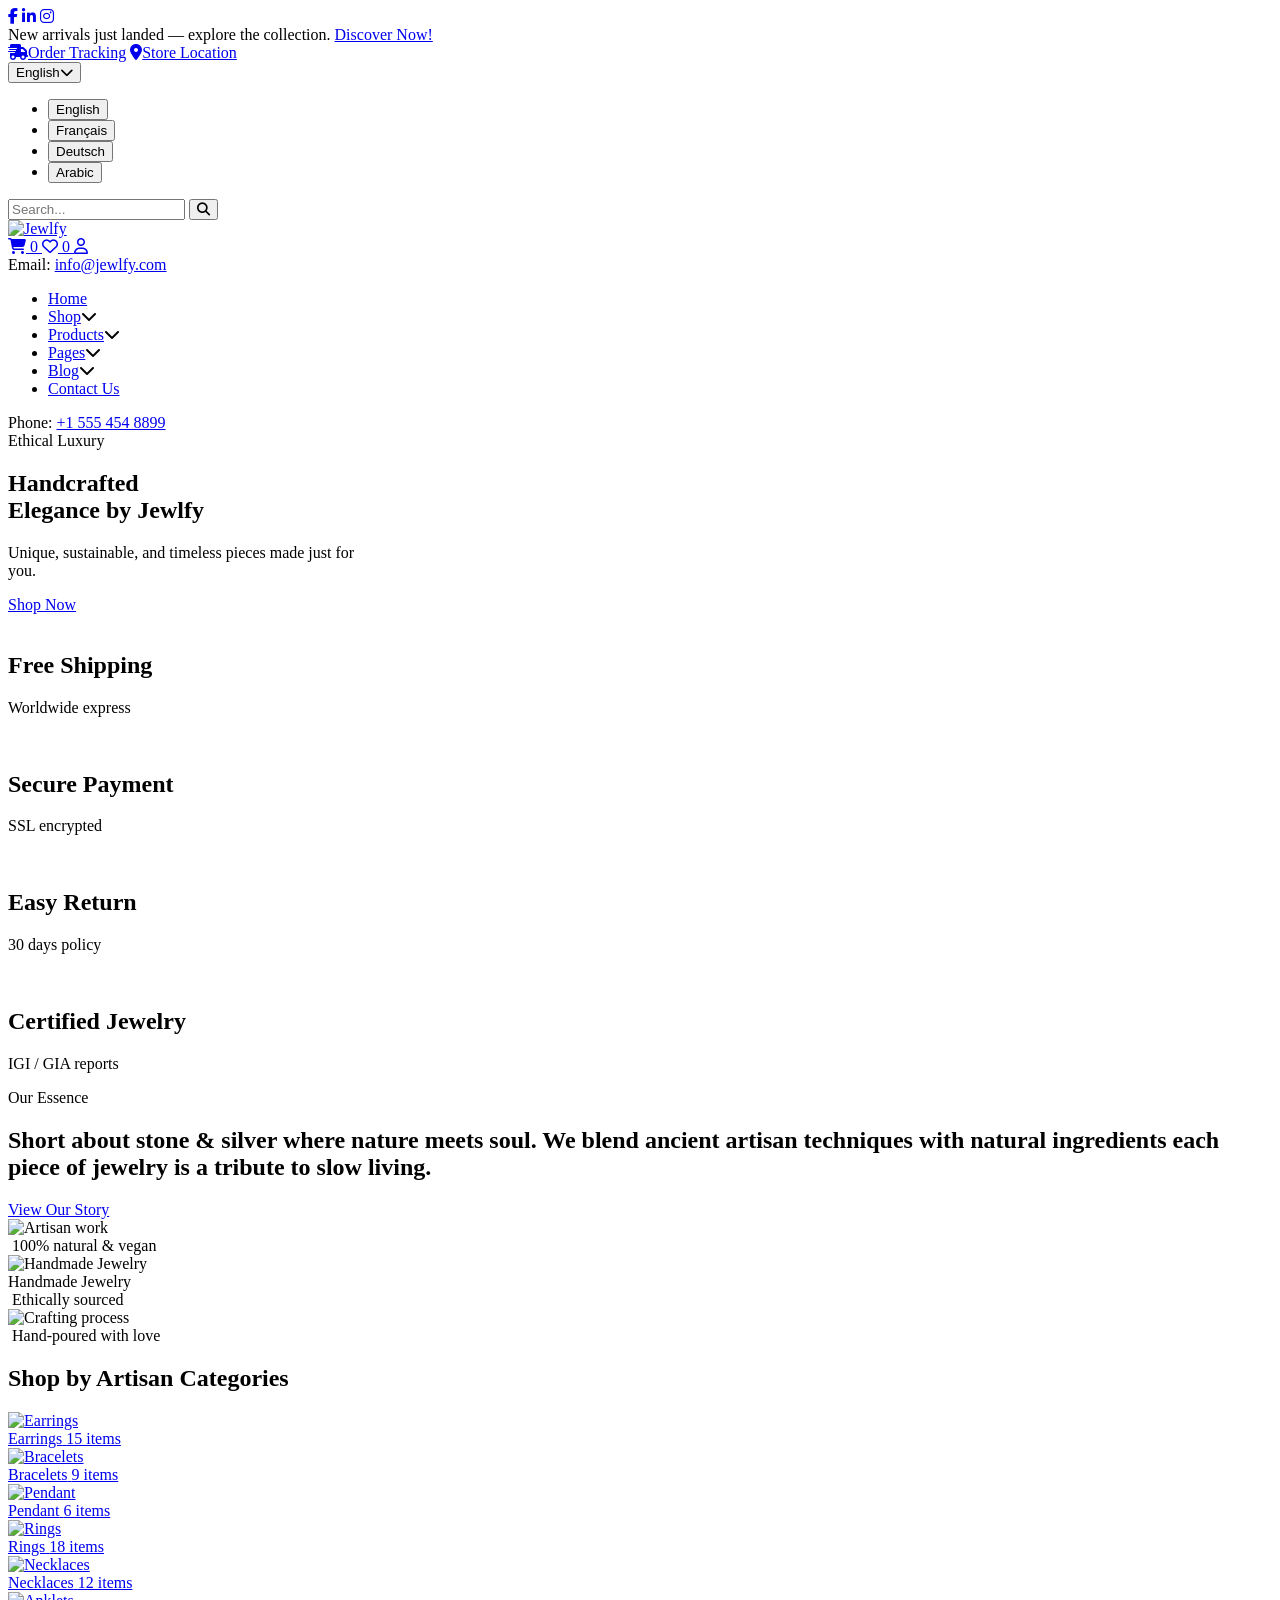
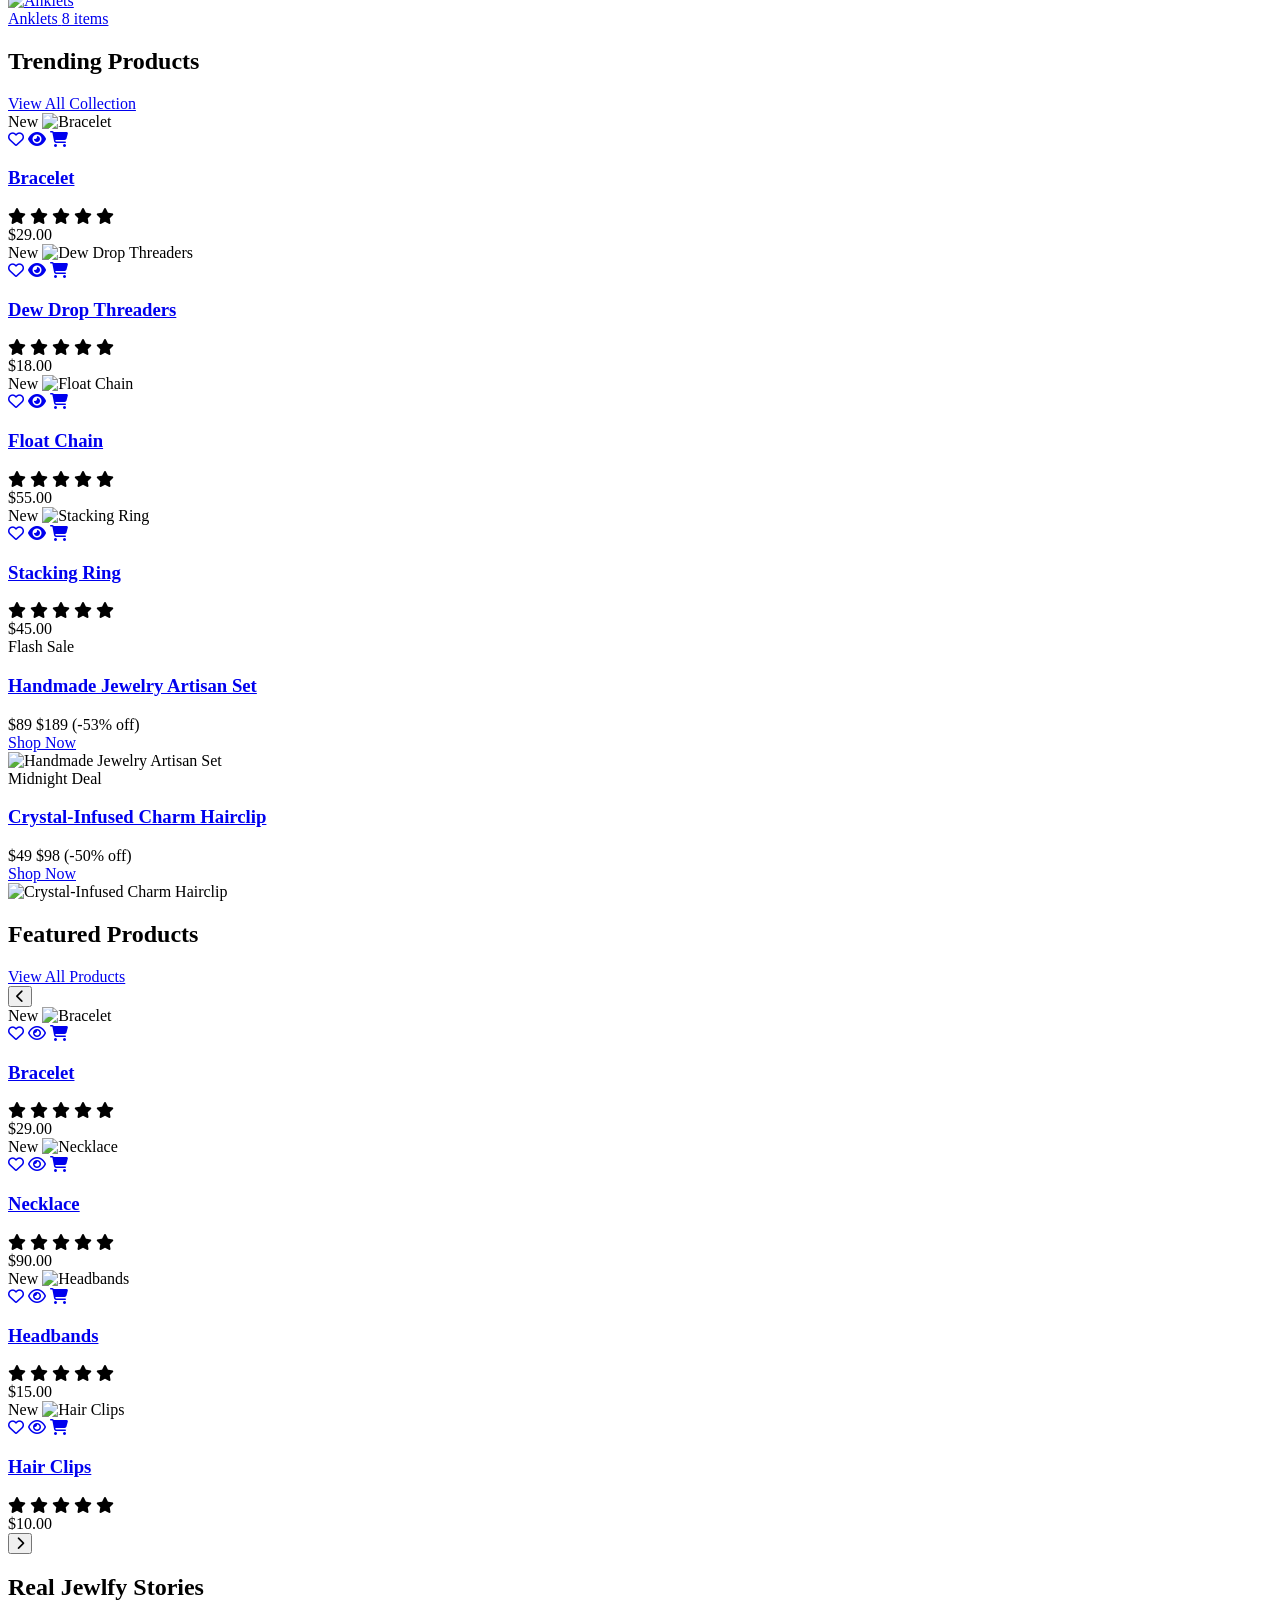
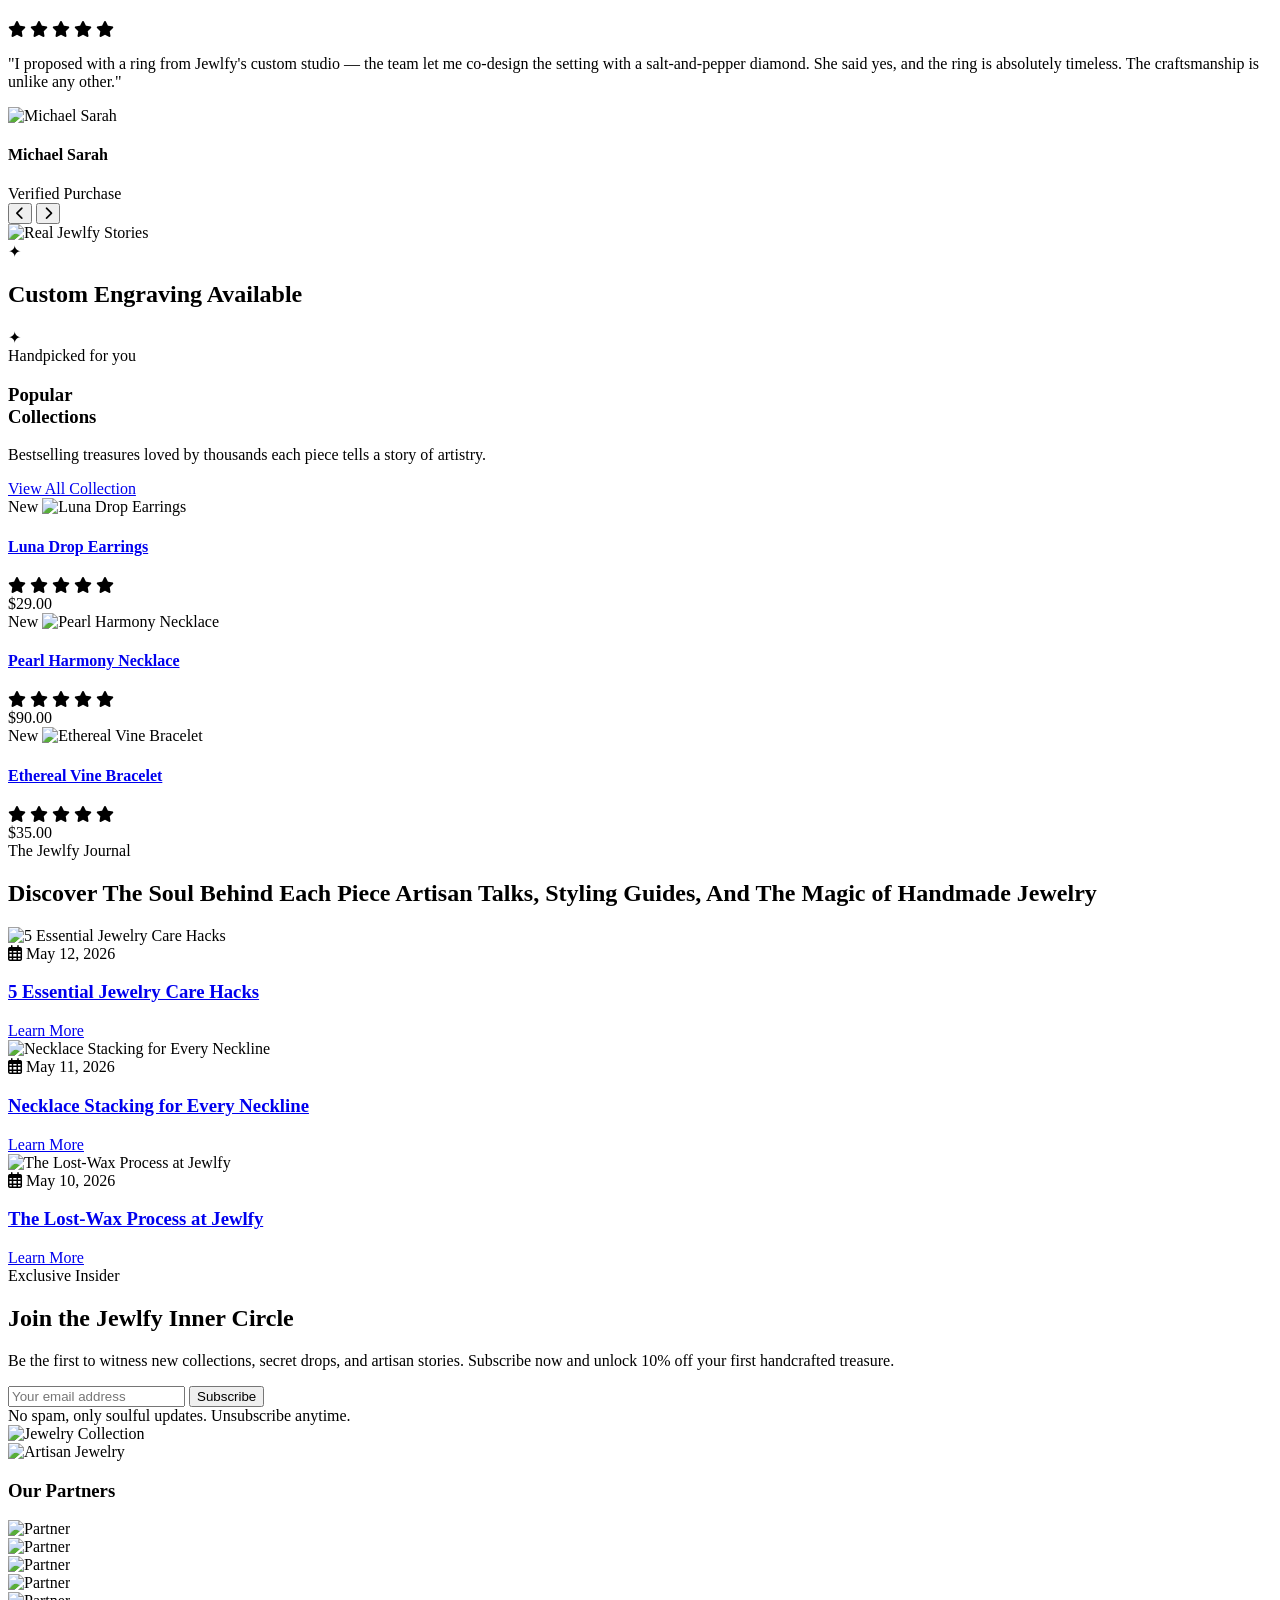
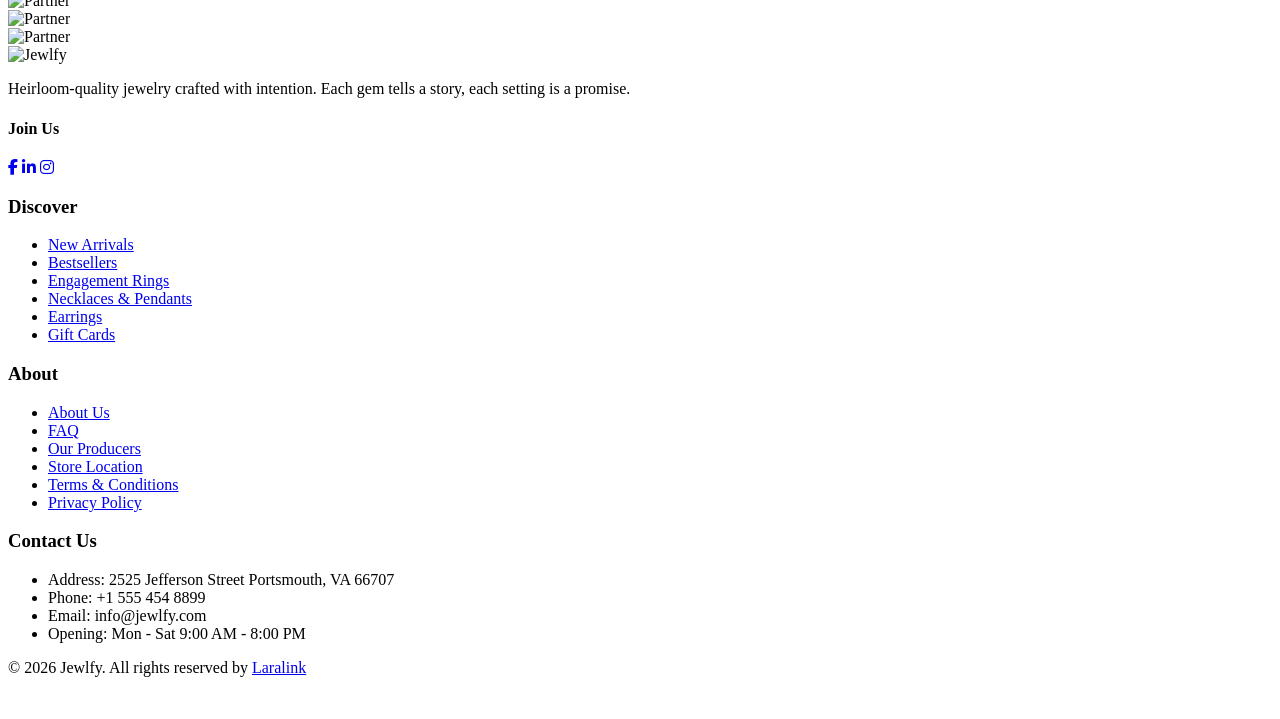
==== commit ad4280f3: "completed" ====
--- a/index.html
+++ b/index.html
@@ -14,7 +14,7 @@
     />
   </head>
   <body>
-    <div class="home-top-bar">
+    <div class="home-top-bar" >
       <div class="home-top-bar-left">
         <a href="#"><i class="fa-brands fa-facebook-f"></i></a>
         <a href="#"><i class="fa-brands fa-linkedin-in"></i></a>
@@ -51,7 +51,7 @@
       </div>
     </div>
     
-<header class="home-jewlfy-header">
+    <header class="home-jewlfy-header" >
     <div class="home-header-search">
         <input type="text" placeholder="Search...">
         <button type="submit"><i class="fa-solid fa-magnifying-glass"></i></button>
@@ -98,6 +98,9 @@
         <a href="tel:+15554548899" class="value">+1 555 454 8899</a>
     </div>
 </nav>
+
+
+
 <section class="home-hero-section">
     <div class="home-hero-container">
         <div class="home-hero-content">
